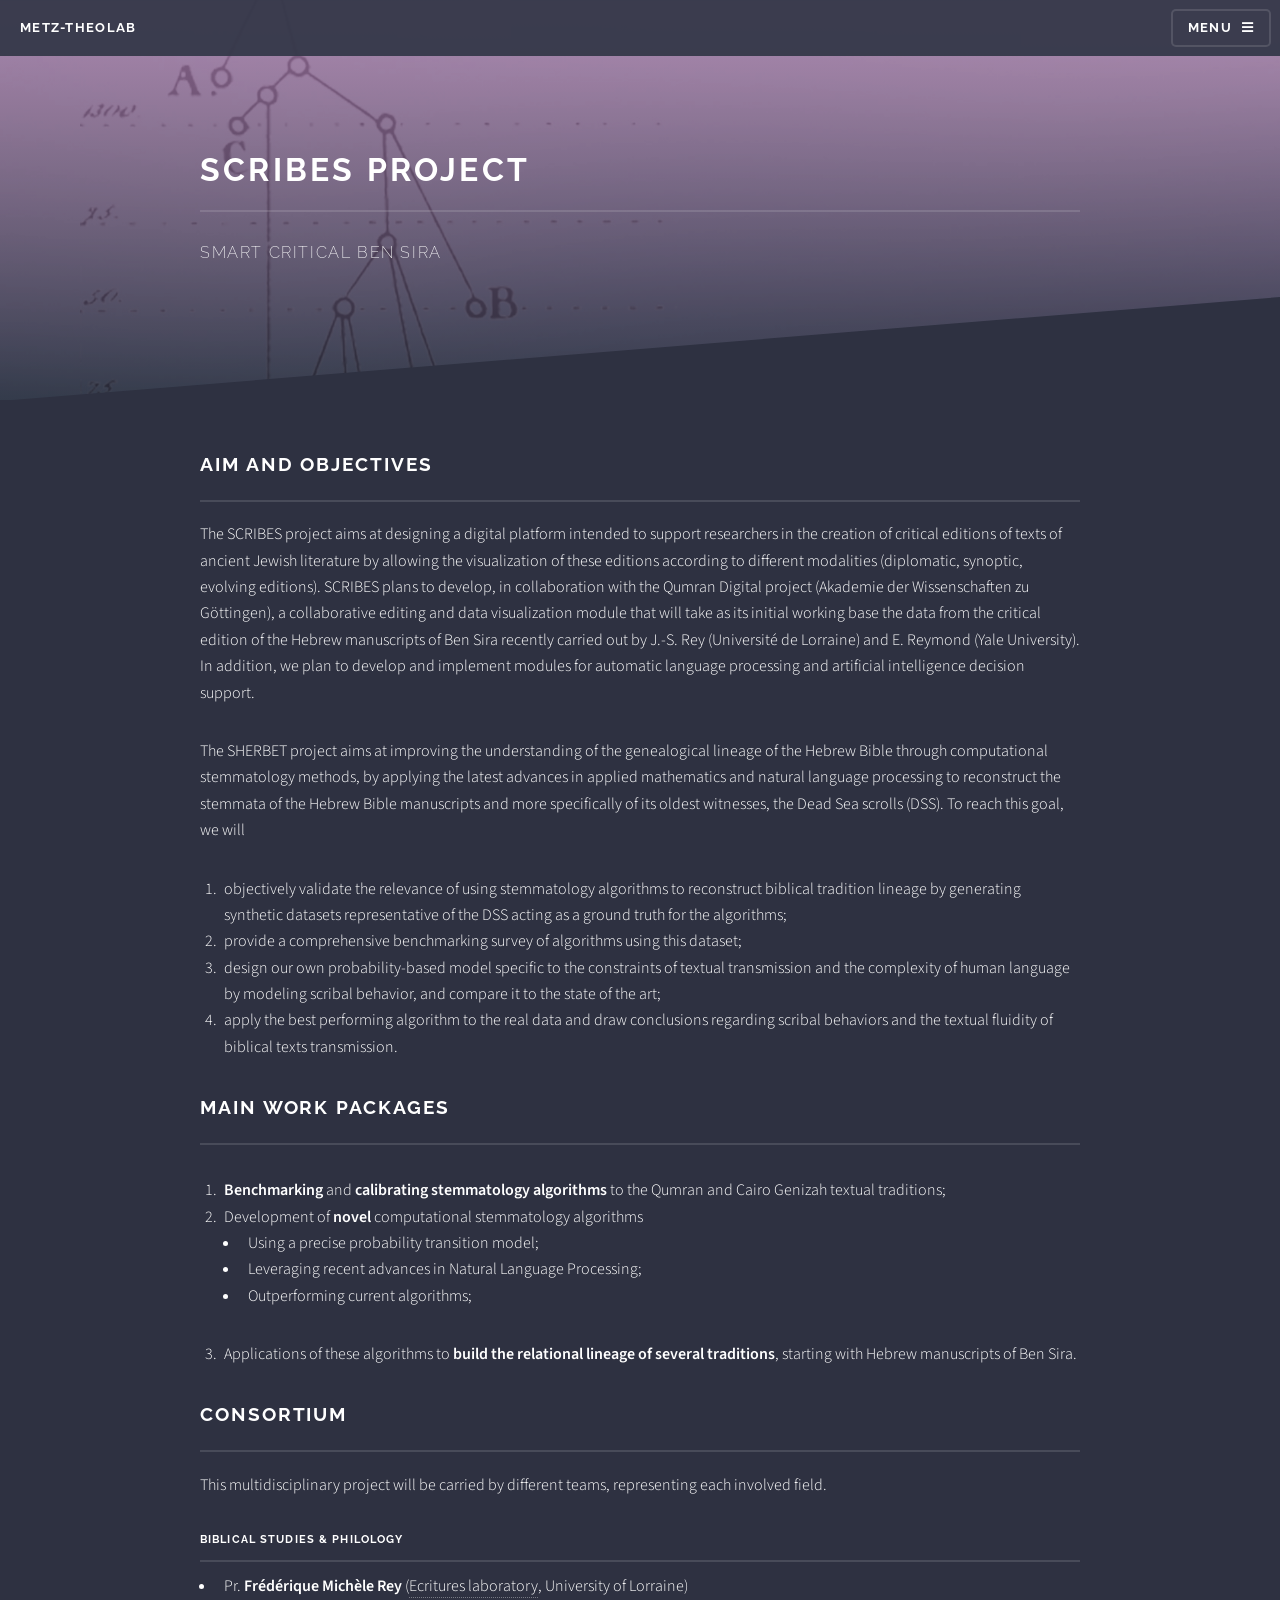
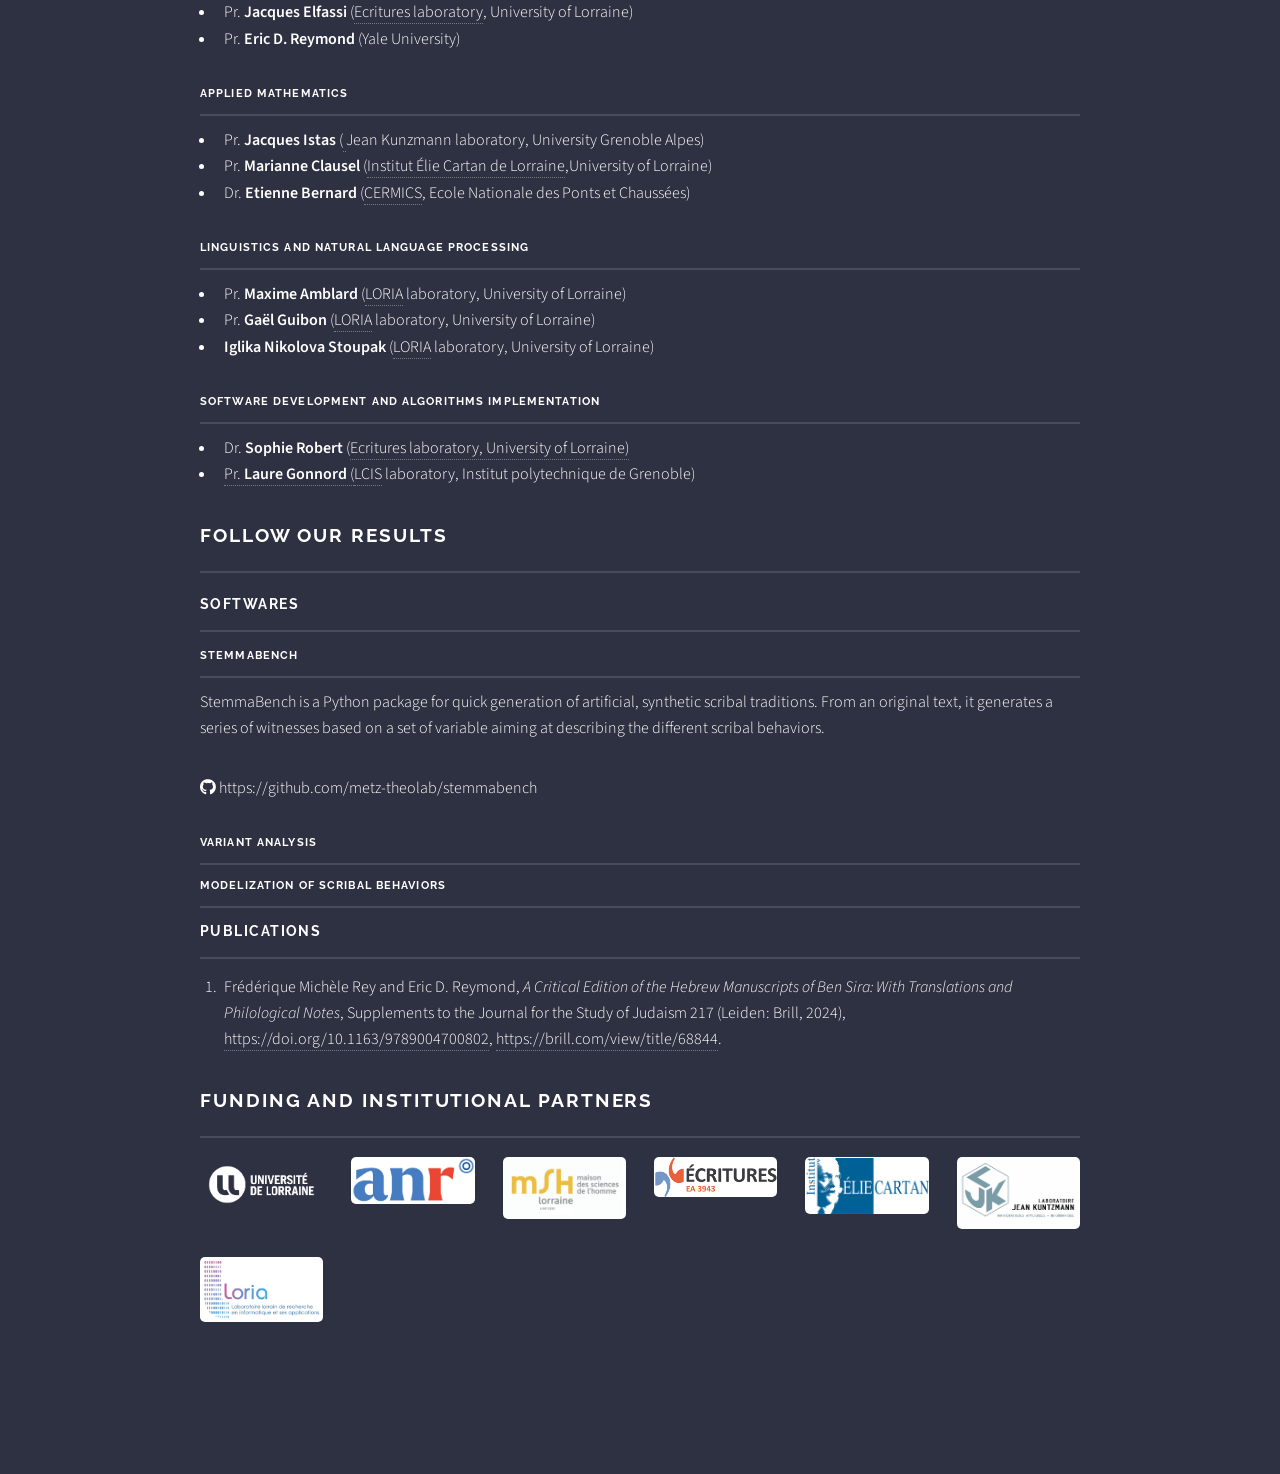
==== public/scribes.html @ 51a7fd13 "Creation Scribes and Sherbet page" ====
<!DOCTYPE HTML>
<!--
	Solid State by HTML5 UP
	html5up.net | @ajlkn
	Free for personal and commercial use under the CCA 3.0 license (html5up.net/license)
-->
<html>
	<head>
		<title>Metz theolab</title>
		<meta charset="utf-8" />
		<meta name="viewport" content="width=device-width, initial-scale=1, user-scalable=no" />
		<link rel="stylesheet" href="assets/css/main.css" />
		<noscript><link rel="stylesheet" href="assets/css/noscript.css" /></noscript>
	</head>
	<body class="is-preload">

		<!-- Page Wrapper -->
			<div id="page-wrapper">

				<!-- Header -->
					<header id="header">
						<h1><a href="index.html">Metz-TheoLab</a></h1>
						<nav>
							<a href="#menu">Menu</a>
						</nav>
					</header>

				<!-- Menu -->
					<nav id="menu">
						<div class="inner">
							<h2>Menu</h2>
							<ul class="links">
								<li><a href="index.html">Home</a></li>
								<li><a href="#projects">Projects</a></li>
								<li><a href="#team">Team</a></li>
								<li><a href="#events">Events</a></li>
								<li><a href="#publications">Publications</a></li>

							</ul>
							<a href="#" class="close">Close</a>
						</div>
					</nav>

				<!-- Wrapper -->
					<section id="wrapper">
						<header>
							<div class="inner">
								<h2>SCRIBES Project</h2>

								<p>Smart CRItical BEn Sira</p>
							</div>
						</header>

						<!-- Content -->
							<div class="wrapper">
								<div class="inner">

									<section>

										<!-- Aim and Obhectives -->
										<h2 class="major">Aim and Objectives</h2>
										<p>The SCRIBES project aims at designing a digital platform intended to support researchers in the creation of critical editions of texts of ancient Jewish literature by allowing the visualization of these editions according to different modalities (diplomatic, synoptic, evolving editions).

											SCRIBES plans to develop, in collaboration with the Qumran Digital project (Akademie der Wissenschaften zu Göttingen), a collaborative editing and data visualization module that will take as its initial working base the data from the critical edition of the Hebrew manuscripts of Ben Sira recently carried out by J.-S. Rey (Université de Lorraine) and E. Reymond (Yale University). In addition, we plan to develop and implement modules for automatic language processing and artificial intelligence decision support.</p>



										<p>The SHERBET project aims at improving the understanding of the genealogical lineage of the Hebrew Bible through computational stemmatology methods, by applying the latest advances in applied mathematics and natural language processing to reconstruct the stemmata of the Hebrew Bible manuscripts and more specifically of its oldest witnesses, the Dead Sea scrolls (DSS). To reach this goal, we will<p>
											<ol>
												<li>objectively validate the relevance of using stemmatology algorithms to reconstruct biblical tradition lineage by generating synthetic datasets representative of the DSS acting as a ground truth for the algorithms;</li>
												<li>provide a comprehensive benchmarking survey of algorithms using this dataset;</li>
												<li>design our own probability-based model specific to the constraints of textual transmission and the complexity of human language by modeling scribal behavior, and compare it to the state of the art;</li>
												<li>apply the best performing algorithm to the real data and draw conclusions regarding scribal behaviors and the textual fluidity of biblical texts transmission.</li>
											</ol>

										<!-- Main Work Packages -->
										<h2 class="major">Main Work Packages</h2>
										<p>
											<ol>
												<li><b>Benchmarking</b> and <b>calibrating stemmatology algorithms</b> to the Qumran and Cairo Genizah textual traditions;</li>
												<li>Development of <b>novel</b> computational stemmatology algorithms
													<ul>
														<li>Using a precise probability transition model;</li>
														<li>Leveraging recent advances in Natural Language Processing;</li>
														<li>Outperforming current algorithms;</li>
													</ul>
													</li>
												<li>Applications of these algorithms to <b>build the relational lineage of several traditions</b>, starting with Hebrew manuscripts of Ben Sira.</li>
											</ol>
										</p>
										
										<!-- Consortium -->
										<h2 class="major">Consortium</h2>
										<p>This multidisciplinary project will be carried by different teams, representing each involved field.</p>

											<h4 class="major">Biblical Studies & Philology</h4>
											<ul>
												<li>Pr. <b>Frédérique Michèle Rey</b> (<a href="https://ecritures.univ-lorraine.fr">Ecritures laboratory</a>, University of Lorraine)</li>
												<li>Pr. <strong>Jacques Elfassi</strong> (<a href="https://ecritures.univ-lorraine.fr">Ecritures laboratory</a>, University of Lorraine)</li>
												<li>Pr. <strong>Eric D. Reymond</strong> (Yale University)</li>
											</ul>
											
											<h4 class="major">Applied Mathematics</h4>
											<ul>
												<li>Pr. <strong>Jacques Istas</strong> (<a href="https://www-ljk.imag.fr/"> </a>Jean Kunzmann laboratory</strong>, University Grenoble Alpes)</li>
												<li>Pr. <strong>Marianne Clausel</strong> (<a href="https://iecl.univ-lorraine.fr/" target="_blank">Institut Élie Cartan de Lorraine</a>,University of Lorraine)</li>
												<li>Dr. <strong>Etienne Bernard</strong> (<a href="https://cermics-lab.enpc.fr/" target="_blank">CERMICS</a>, Ecole Nationale des Ponts et Chaussées)</li>
											</ul>
											
											<h4 class="major">Linguistics and Natural Language Processing</h4>
											<ul>
												<li>Pr. <strong>Maxime Amblard</strong> (<a href="https://www.loria.fr/fr/" target="_blank">LORIA</a> laboratory, University of Lorraine)</li>
												<li>Pr. <strong>Gaël Guibon</strong> (<a href="https://www.loria.fr/fr/" target="_blank">LORIA</a> laboratory, University of Lorraine)</li>
												<li><strong>Iglika Nikolova Stoupak</strong> (<a href="https://www.loria.fr/fr/" target="_blank">LORIA</a> laboratory, University of Lorraine)</li>
											</ul>

											<h4 class="major">Software Development and Algorithms Implementation</h4>
											<ul>
												<li>Dr. <strong>Sophie Robert</strong> (<a href="https://ecritures.univ-lorraine.fr">Ecritures laboratory, University of Lorraine)</li>
												<li>Pr. <strong>Laure Gonnord</strong> (<a href="https://lcis.fr/" target="_blank">LCIS</a> laboratory, Institut polytechnique de Grenoble)</li>
											</ul>
											
										<!-- Results -->
										<h2 class="major">Follow our results</h2>
										<h3 class="major">Softwares</h3>
										<h4 class="major">Stemmabench</h4>
										<p>StemmaBench is a Python package for quick generation of artificial, synthetic scribal traditions. From an original text, it generates a series of witnesses based on a set of variable aiming at describing the different scribal behaviors.</p>
										<p><a href="https://github.com/metz-theolab/stemmabench" class="icon brands fa-github"><span class="label"></span> https://github.com/metz-theolab/stemmabench</a></p>
										<h4 class="major">Variant analysis</h4>
										<h4 class="major">Modelization of Scribal behaviors</h4>

										<h3 class="major">Publications</h3>
										<ol>
											<li>Frédérique Michèle Rey and Eric D. Reymond, <i>A Critical Edition of the Hebrew Manuscripts of Ben Sira: With Translations and Philological Notes</i>, Supplements to the Journal for the Study of Judaism 217 (Leiden: Brill, 2024), <a href="https://doi.org/10.1163/9789004700802">https://doi.org/10.1163/9789004700802</a>, <a href="https://brill.com/view/title/68844">https://brill.com/view/title/68844</a>.</li>
										</ol>

										

										
										<h2 class="major">Funding and Institutional Partners</h2>
										<div class="box alt">
											<div class="row gtr-uniform">
												<div class="col-2"><span class="image fit"><img src="images/logo.png" alt="" /></span></div>
												<div class="col-2"><span class="image fit"><img src="images/logo-anr.jpg" alt="" /></span></div>
												<div class="col-2"><span class="image fit"><img src="images/logo_msh.png" alt="" /></span></div>
												<div class="col-2"><span class="image fit"><img src="images/logo-ecritures.png" alt="" /></span></div>
												<div class="col-2"><span class="image fit"><img src="images/logo-iecl.jpg" alt="" /></span></div>
												<div class="col-2"><span class="image fit"><img src="images/logo-ljk.jpg" alt="" /></span></div>
												<div class="col-2"><span class="image fit"><img src="images/logo_loria_complet.jpg" alt="" /></span></div>

											</div>
										</div>



									</section>

								</div>
							</div>

						</section>

			</div>

		<!-- Scripts -->
			<script src="assets/js/jquery.min.js"></script>
			<script src="assets/js/jquery.scrollex.min.js"></script>
			<script src="assets/js/browser.min.js"></script>
			<script src="assets/js/breakpoints.min.js"></script>
			<script src="assets/js/util.js"></script>
			<script src="assets/js/main.js"></script>

	</body>
</html>
---- public/assets/css/main.css ----
@import url(fontawesome-all.min.css);
@import url("https://fonts.googleapis.com/css?family=Raleway:200,700|Source+Sans+Pro:300,600,300italic,600italic");

/*
	Solid State by HTML5 UP
	html5up.net | @ajlkn
	Free for personal and commercial use under the CCA 3.0 license (html5up.net/license)
*/

html, body, div, span, applet, object,
iframe, h1, h2, h3, h4, h5, h6, p, blockquote,
pre, a, abbr, acronym, address, big, cite,
code, del, dfn, em, img, ins, kbd, q, s, samp,
small, strike, strong, sub, sup, tt, var, b,
u, i, center, dl, dt, dd, ol, ul, li, fieldset,
form, label, legend, table, caption, tbody,
tfoot, thead, tr, th, td, article, aside,
canvas, details, embed, figure, figcaption,
footer, header, hgroup, menu, nav, output, ruby,
section, summary, time, mark, audio, video {
	margin: 0;
	padding: 0;
	border: 0;
	font-size: 100%;
	font: inherit;
	vertical-align: baseline;}

article, aside, details, figcaption, figure,
footer, header, hgroup, menu, nav, section {
	display: block;}

body {
	line-height: 1;
}

ol, ul {
	list-style: none;
}

blockquote, q {
	quotes: none;
}

	blockquote:before, blockquote:after, q:before, q:after {
		content: '';
		content: none;
	}

table {
	border-collapse: collapse;
	border-spacing: 0;
}

body {
	-webkit-text-size-adjust: none;
}

mark {
	background-color: transparent;
	color: inherit;
}

input::-moz-focus-inner {
	border: 0;
	padding: 0;
}

input, select, textarea {
	-moz-appearance: none;
	-webkit-appearance: none;
	-ms-appearance: none;
	appearance: none;
}

/* Basic */

	@-ms-viewport {
		width: device-width;
	}

	body {
		-ms-overflow-style: scrollbar;
	}

	@media screen and (max-width: 480px) {

		html, body {
			min-width: 320px;
		}

	}

	html {
		box-sizing: border-box;
	}

	*, *:before, *:after {
		box-sizing: inherit;
	}

	body {
		background-color: #2e3141;
		/* background-image: linear-gradient(to top, rgba(46, 49, 65, 0.8), rgba(46, 49, 65, 0.8)), url("../../images/bg.jpg"); */
		background-image: linear-gradient(to top, rgba(46, 49, 65, 0.8), rgba(174, 127, 177, 0.8)), url("../../images/bg.jpg");

		background-size: auto,
 cover;
		background-attachment: fixed,
 fixed;
		background-position: center,
 center;
	}

		body.is-preload *, body.is-preload *:before, body.is-preload *:after {
			-moz-animation: none !important;
			-webkit-animation: none !important;
			-ms-animation: none !important;
			animation: none !important;
			-moz-transition: none !important;
			-webkit-transition: none !important;
			-ms-transition: none !important;
			transition: none !important;
		}

/* Type */

	body, input, select, textarea {
		color: #ffffff;
		font-family: "Source Sans Pro", Helvetica, sans-serif;
		font-size: 16.5pt;
		font-weight: 300;
		line-height: 1.65;
	}

		@media screen and (max-width: 1680px) {

			body, input, select, textarea {
				font-size: 13pt;
			}

		}

		@media screen and (max-width: 1280px) {

			body, input, select, textarea {
				font-size: 12pt;
			}

		}

		@media screen and (max-width: 980px) {

			body, input, select, textarea {
				font-size: 12pt;
			}

		}

		@media screen and (max-width: 736px) {

			body, input, select, textarea {
				font-size: 12pt;
			}

		}

		@media screen and (max-width: 480px) {

			body, input, select, textarea {
				font-size: 12pt;
			}

		}

	a {
		-moz-transition: color 0.2s ease-in-out, border-bottom-color 0.2s ease-in-out;
		-webkit-transition: color 0.2s ease-in-out, border-bottom-color 0.2s ease-in-out;
		-ms-transition: color 0.2s ease-in-out, border-bottom-color 0.2s ease-in-out;
		transition: color 0.2s ease-in-out, border-bottom-color 0.2s ease-in-out;
		border-bottom: dotted 1px rgba(255, 255, 255, 0.35);
		color: #ffffff;
		text-decoration: none;
	}

		a:hover {
			border-bottom-color: transparent;
			color: #ffffff !important;
		}

		a.special:not(.button) {
			text-decoration: none;
			border-bottom: 0;
			display: block;
			font-family: Raleway, Helvetica, sans-serif;
			font-size: 0.8em;
			font-weight: 700;
			letter-spacing: 0.1em;
			margin: 0 0 2em 0;
			text-transform: uppercase;
		}

			a.special:not(.button):before {
				-moz-osx-font-smoothing: grayscale;
				-webkit-font-smoothing: antialiased;
				display: inline-block;
				font-style: normal;
				font-variant: normal;
				text-rendering: auto;
				line-height: 1;
				text-transform: none !important;
				font-family: 'Font Awesome 5 Free';
				font-weight: 900;
			}

			a.special:not(.button):before {
				-moz-transition: background-color 0.2s ease-in-out;
				-webkit-transition: background-color 0.2s ease-in-out;
				-ms-transition: background-color 0.2s ease-in-out;
				transition: background-color 0.2s ease-in-out;
				border-radius: 100%;
				border: solid 2px rgba(255, 255, 255, 0.125);
				content: '\f105';
				display: inline-block;
				font-size: 1.25em;
				height: 2em;
				line-height: 1.75em;
				margin-right: 0.85em;
				text-align: center;
				text-indent: 0.15em;
				vertical-align: middle;
				width: 2em;
			}

			a.special:not(.button):hover:before {
				background-color: rgba(255, 255, 255, 0.025);
			}

			a.special:not(.button):active:before {
				background-color: rgba(255, 255, 255, 0.075);
			}

	strong, b {
		color: #ffffff;
		font-weight: 600;
	}

	em, i {
		font-style: italic;
	}

	p {
		margin: 0 0 2em 0;
	}

	h1, h2, h3, h4, h5, h6 {
		color: #ffffff;
		font-family: Raleway, Helvetica, sans-serif;
		font-weight: 700;
		letter-spacing: 0.1em;
		margin: 0 0 1em 0;
		text-transform: uppercase;
	}

		h1 a, h2 a, h3 a, h4 a, h5 a, h6 a {
			color: inherit;
			text-decoration: none;
			border-bottom: 0;
		}

		h1 span, h2 span, h3 span, h4 span, h5 span, h6 span {
			font-weight: 200;
		}

		h1.major, h2.major, h3.major, h4.major, h5.major, h6.major {
			padding-bottom: 1em;
			border-bottom: solid 2px rgba(255, 255, 255, 0.125);
		}

	h2 {
		font-size: 1.2em;
	}

	h3 {
		font-size: 0.9em;
	}

	h4 {
		font-size: 0.7em;
	}

	h5 {
		font-size: 0.7em;
	}

	h6 {
		font-size: 0.7em;
	}

	@media screen and (max-width: 736px) {

		h2 {
			font-size: 1em;
		}

		h3 {
			font-size: 0.8em;
		}

	}

	sub {
		font-size: 0.8em;
		position: relative;
		top: 0.5em;
	}

	sup {
		font-size: 0.8em;
		position: relative;
		top: -0.5em;
	}

	blockquote {
		border-left: solid 4px rgba(255, 255, 255, 0.125);
		font-style: italic;
		margin: 0 0 2em 0;
		padding: 0.5em 0 0.5em 2em;
	}

	code {
		background: rgba(255, 255, 255, 0.025);
		border-radius: 5px;
		border: solid 2px rgba(255, 255, 255, 0.125);
		font-family: "Courier New", monospace;
		font-size: 0.9em;
		margin: 0 0.25em;
		padding: 0.25em 0.65em;
	}

	pre {
		-webkit-overflow-scrolling: touch;
		font-family: "Courier New", monospace;
		font-size: 0.9em;
		margin: 0 0 2em 0;
	}

		pre code {
			display: block;
			line-height: 1.75em;
			padding: 1em 1.5em;
			overflow-x: auto;
		}

	hr {
		border: 0;
		border-bottom: solid 2px rgba(255, 255, 255, 0.125);
		margin: 2.5em 0;
	}

		hr.major {
			margin: 4em 0;
		}

	.align-left {
		text-align: left;
	}

	.align-center {
		text-align: center;
	}

	.align-right {
		text-align: right;
	}

/* Row */

	.row {
		display: flex;
		flex-wrap: wrap;
		box-sizing: border-box;
		align-items: stretch;
	}

		.row > * {
			box-sizing: border-box;
		}

		.row.gtr-uniform > * > :last-child {
			margin-bottom: 0;
		}

		.row.aln-left {
			justify-content: flex-start;
		}

		.row.aln-center {
			justify-content: center;
		}

		.row.aln-right {
			justify-content: flex-end;
		}

		.row.aln-top {
			align-items: flex-start;
		}

		.row.aln-middle {
			align-items: center;
		}

		.row.aln-bottom {
			align-items: flex-end;
		}

		.row > .imp {
			order: -1;
		}

		.row > .col-1 {
			width: 8.33333%;
		}

		.row > .off-1 {
			margin-left: 8.33333%;
		}

		.row > .col-2 {
			width: 16.66667%;
		}

		.row > .off-2 {
			margin-left: 16.66667%;
		}

		.row > .col-3 {
			width: 25%;
		}

		.row > .off-3 {
			margin-left: 25%;
		}

		.row > .col-4 {
			width: 33.33333%;
		}

		.row > .off-4 {
			margin-left: 33.33333%;
		}

		.row > .col-5 {
			width: 41.66667%;
		}

		.row > .off-5 {
			margin-left: 41.66667%;
		}

		.row > .col-6 {
			width: 50%;
		}

		.row > .off-6 {
			margin-left: 50%;
		}

		.row > .col-7 {
			width: 58.33333%;
		}

		.row > .off-7 {
			margin-left: 58.33333%;
		}

		.row > .col-8 {
			width: 66.66667%;
		}

		.row > .off-8 {
			margin-left: 66.66667%;
		}

		.row > .col-9 {
			width: 75%;
		}

		.row > .off-9 {
			margin-left: 75%;
		}

		.row > .col-10 {
			width: 83.33333%;
		}

		.row > .off-10 {
			margin-left: 83.33333%;
		}

		.row > .col-11 {
			width: 91.66667%;
		}

		.row > .off-11 {
			margin-left: 91.66667%;
		}

		.row > .col-12 {
			width: 100%;
		}

		.row > .off-12 {
			margin-left: 100%;
		}

		.row.gtr-0 {
			margin-top: 0;
			margin-left: 0em;
		}

			.row.gtr-0 > * {
				padding: 0 0 0 0em;
			}

			.row.gtr-0.gtr-uniform {
				margin-top: 0em;
			}

				.row.gtr-0.gtr-uniform > * {
					padding-top: 0em;
				}

		.row.gtr-25 {
			margin-top: 0;
			margin-left: -0.4375em;
		}

			.row.gtr-25 > * {
				padding: 0 0 0 0.4375em;
			}

			.row.gtr-25.gtr-uniform {
				margin-top: -0.4375em;
			}

				.row.gtr-25.gtr-uniform > * {
					padding-top: 0.4375em;
				}

		.row.gtr-50 {
			margin-top: 0;
			margin-left: -0.875em;
		}

			.row.gtr-50 > * {
				padding: 0 0 0 0.875em;
			}

			.row.gtr-50.gtr-uniform {
				margin-top: -0.875em;
			}

				.row.gtr-50.gtr-uniform > * {
					padding-top: 0.875em;
				}

		.row {
			margin-top: 0;
			margin-left: -1.75em;
		}

			.row > * {
				padding: 0 0 0 1.75em;
			}

			.row.gtr-uniform {
				margin-top: -1.75em;
			}

				.row.gtr-uniform > * {
					padding-top: 1.75em;
				}

		.row.gtr-150 {
			margin-top: 0;
			margin-left: -2.625em;
		}

			.row.gtr-150 > * {
				padding: 0 0 0 2.625em;
			}

			.row.gtr-150.gtr-uniform {
				margin-top: -2.625em;
			}

				.row.gtr-150.gtr-uniform > * {
					padding-top: 2.625em;
				}

		.row.gtr-200 {
			margin-top: 0;
			margin-left: -3.5em;
		}

			.row.gtr-200 > * {
				padding: 0 0 0 3.5em;
			}

			.row.gtr-200.gtr-uniform {
				margin-top: -3.5em;
			}

				.row.gtr-200.gtr-uniform > * {
					padding-top: 3.5em;
				}

		@media screen and (max-width: 1680px) {

			.row {
				display: flex;
				flex-wrap: wrap;
				box-sizing: border-box;
				align-items: stretch;
			}

				.row > * {
					box-sizing: border-box;
				}

				.row.gtr-uniform > * > :last-child {
					margin-bottom: 0;
				}

				.row.aln-left {
					justify-content: flex-start;
				}

				.row.aln-center {
					justify-content: center;
				}

				.row.aln-right {
					justify-content: flex-end;
				}

				.row.aln-top {
					align-items: flex-start;
				}

				.row.aln-middle {
					align-items: center;
				}

				.row.aln-bottom {
					align-items: flex-end;
				}

				.row > .imp-xlarge {
					order: -1;
				}

				.row > .col-1-xlarge {
					width: 8.33333%;
				}

				.row > .off-1-xlarge {
					margin-left: 8.33333%;
				}

				.row > .col-2-xlarge {
					width: 16.66667%;
				}

				.row > .off-2-xlarge {
					margin-left: 16.66667%;
				}

				.row > .col-3-xlarge {
					width: 25%;
				}

				.row > .off-3-xlarge {
					margin-left: 25%;
				}

				.row > .col-4-xlarge {
					width: 33.33333%;
				}

				.row > .off-4-xlarge {
					margin-left: 33.33333%;
				}

				.row > .col-5-xlarge {
					width: 41.66667%;
				}

				.row > .off-5-xlarge {
					margin-left: 41.66667%;
				}

				.row > .col-6-xlarge {
					width: 50%;
				}

				.row > .off-6-xlarge {
					margin-left: 50%;
				}

				.row > .col-7-xlarge {
					width: 58.33333%;
				}

				.row > .off-7-xlarge {
					margin-left: 58.33333%;
				}

				.row > .col-8-xlarge {
					width: 66.66667%;
				}

				.row > .off-8-xlarge {
					margin-left: 66.66667%;
				}

				.row > .col-9-xlarge {
					width: 75%;
				}

				.row > .off-9-xlarge {
					margin-left: 75%;
				}

				.row > .col-10-xlarge {
					width: 83.33333%;
				}

				.row > .off-10-xlarge {
					margin-left: 83.33333%;
				}

				.row > .col-11-xlarge {
					width: 91.66667%;
				}

				.row > .off-11-xlarge {
					margin-left: 91.66667%;
				}

				.row > .col-12-xlarge {
					width: 100%;
				}

				.row > .off-12-xlarge {
					margin-left: 100%;
				}

				.row.gtr-0 {
					margin-top: 0;
					margin-left: 0em;
				}

					.row.gtr-0 > * {
						padding: 0 0 0 0em;
					}

					.row.gtr-0.gtr-uniform {
						margin-top: 0em;
					}

						.row.gtr-0.gtr-uniform > * {
							padding-top: 0em;
						}

				.row.gtr-25 {
					margin-top: 0;
					margin-left: -0.4375em;
				}

					.row.gtr-25 > * {
						padding: 0 0 0 0.4375em;
					}

					.row.gtr-25.gtr-uniform {
						margin-top: -0.4375em;
					}

						.row.gtr-25.gtr-uniform > * {
							padding-top: 0.4375em;
						}

				.row.gtr-50 {
					margin-top: 0;
					margin-left: -0.875em;
				}

					.row.gtr-50 > * {
						padding: 0 0 0 0.875em;
					}

					.row.gtr-50.gtr-uniform {
						margin-top: -0.875em;
					}

						.row.gtr-50.gtr-uniform > * {
							padding-top: 0.875em;
						}

				.row {
					margin-top: 0;
					margin-left: -1.75em;
				}

					.row > * {
						padding: 0 0 0 1.75em;
					}

					.row.gtr-uniform {
						margin-top: -1.75em;
					}

						.row.gtr-uniform > * {
							padding-top: 1.75em;
						}

				.row.gtr-150 {
					margin-top: 0;
					margin-left: -2.625em;
				}

					.row.gtr-150 > * {
						padding: 0 0 0 2.625em;
					}

					.row.gtr-150.gtr-uniform {
						margin-top: -2.625em;
					}

						.row.gtr-150.gtr-uniform > * {
							padding-top: 2.625em;
						}

				.row.gtr-200 {
					margin-top: 0;
					margin-left: -3.5em;
				}

					.row.gtr-200 > * {
						padding: 0 0 0 3.5em;
					}

					.row.gtr-200.gtr-uniform {
						margin-top: -3.5em;
					}

						.row.gtr-200.gtr-uniform > * {
							padding-top: 3.5em;
						}

		}

		@media screen and (max-width: 1280px) {

			.row {
				display: flex;
				flex-wrap: wrap;
				box-sizing: border-box;
				align-items: stretch;
			}

				.row > * {
					box-sizing: border-box;
				}

				.row.gtr-uniform > * > :last-child {
					margin-bottom: 0;
				}

				.row.aln-left {
					justify-content: flex-start;
				}

				.row.aln-center {
					justify-content: center;
				}

				.row.aln-right {
					justify-content: flex-end;
				}

				.row.aln-top {
					align-items: flex-start;
				}

				.row.aln-middle {
					align-items: center;
				}

				.row.aln-bottom {
					align-items: flex-end;
				}

				.row > .imp-large {
					order: -1;
				}

				.row > .col-1-large {
					width: 8.33333%;
				}

				.row > .off-1-large {
					margin-left: 8.33333%;
				}

				.row > .col-2-large {
					width: 16.66667%;
				}

				.row > .off-2-large {
					margin-left: 16.66667%;
				}

				.row > .col-3-large {
					width: 25%;
				}

				.row > .off-3-large {
					margin-left: 25%;
				}

				.row > .col-4-large {
					width: 33.33333%;
				}

				.row > .off-4-large {
					margin-left: 33.33333%;
				}

				.row > .col-5-large {
					width: 41.66667%;
				}

				.row > .off-5-large {
					margin-left: 41.66667%;
				}

				.row > .col-6-large {
					width: 50%;
				}

				.row > .off-6-large {
					margin-left: 50%;
				}

				.row > .col-7-large {
					width: 58.33333%;
				}

				.row > .off-7-large {
					margin-left: 58.33333%;
				}

				.row > .col-8-large {
					width: 66.66667%;
				}

				.row > .off-8-large {
					margin-left: 66.66667%;
				}

				.row > .col-9-large {
					width: 75%;
				}

				.row > .off-9-large {
					margin-left: 75%;
				}

				.row > .col-10-large {
					width: 83.33333%;
				}

				.row > .off-10-large {
					margin-left: 83.33333%;
				}

				.row > .col-11-large {
					width: 91.66667%;
				}

				.row > .off-11-large {
					margin-left: 91.66667%;
				}

				.row > .col-12-large {
					width: 100%;
				}

				.row > .off-12-large {
					margin-left: 100%;
				}

				.row.gtr-0 {
					margin-top: 0;
					margin-left: 0em;
				}

					.row.gtr-0 > * {
						padding: 0 0 0 0em;
					}

					.row.gtr-0.gtr-uniform {
						margin-top: 0em;
					}

						.row.gtr-0.gtr-uniform > * {
							padding-top: 0em;
						}

				.row.gtr-25 {
					margin-top: 0;
					margin-left: -0.4375em;
				}

					.row.gtr-25 > * {
						padding: 0 0 0 0.4375em;
					}

					.row.gtr-25.gtr-uniform {
						margin-top: -0.4375em;
					}

						.row.gtr-25.gtr-uniform > * {
							padding-top: 0.4375em;
						}

				.row.gtr-50 {
					margin-top: 0;
					margin-left: -0.875em;
				}

					.row.gtr-50 > * {
						padding: 0 0 0 0.875em;
					}

					.row.gtr-50.gtr-uniform {
						margin-top: -0.875em;
					}

						.row.gtr-50.gtr-uniform > * {
							padding-top: 0.875em;
						}

				.row {
					margin-top: 0;
					margin-left: -1.75em;
				}

					.row > * {
						padding: 0 0 0 1.75em;
					}

					.row.gtr-uniform {
						margin-top: -1.75em;
					}

						.row.gtr-uniform > * {
							padding-top: 1.75em;
						}

				.row.gtr-150 {
					margin-top: 0;
					margin-left: -2.625em;
				}

					.row.gtr-150 > * {
						padding: 0 0 0 2.625em;
					}

					.row.gtr-150.gtr-uniform {
						margin-top: -2.625em;
					}

						.row.gtr-150.gtr-uniform > * {
							padding-top: 2.625em;
						}

				.row.gtr-200 {
					margin-top: 0;
					margin-left: -3.5em;
				}

					.row.gtr-200 > * {
						padding: 0 0 0 3.5em;
					}

					.row.gtr-200.gtr-uniform {
						margin-top: -3.5em;
					}

						.row.gtr-200.gtr-uniform > * {
							padding-top: 3.5em;
						}

		}

		@media screen and (max-width: 980px) {

			.row {
				display: flex;
				flex-wrap: wrap;
				box-sizing: border-box;
				align-items: stretch;
			}

				.row > * {
					box-sizing: border-box;
				}

				.row.gtr-uniform > * > :last-child {
					margin-bottom: 0;
				}

				.row.aln-left {
					justify-content: flex-start;
				}

				.row.aln-center {
					justify-content: center;
				}

				.row.aln-right {
					justify-content: flex-end;
				}

				.row.aln-top {
					align-items: flex-start;
				}

				.row.aln-middle {
					align-items: center;
				}

				.row.aln-bottom {
					align-items: flex-end;
				}

				.row > .imp-medium {
					order: -1;
				}

				.row > .col-1-medium {
					width: 8.33333%;
				}

				.row > .off-1-medium {
					margin-left: 8.33333%;
				}

				.row > .col-2-medium {
					width: 16.66667%;
				}

				.row > .off-2-medium {
					margin-left: 16.66667%;
				}

				.row > .col-3-medium {
					width: 25%;
				}

				.row > .off-3-medium {
					margin-left: 25%;
				}

				.row > .col-4-medium {
					width: 33.33333%;
				}

				.row > .off-4-medium {
					margin-left: 33.33333%;
				}

				.row > .col-5-medium {
					width: 41.66667%;
				}

				.row > .off-5-medium {
					margin-left: 41.66667%;
				}

				.row > .col-6-medium {
					width: 50%;
				}

				.row > .off-6-medium {
					margin-left: 50%;
				}

				.row > .col-7-medium {
					width: 58.33333%;
				}

				.row > .off-7-medium {
					margin-left: 58.33333%;
				}

				.row > .col-8-medium {
					width: 66.66667%;
				}

				.row > .off-8-medium {
					margin-left: 66.66667%;
				}

				.row > .col-9-medium {
					width: 75%;
				}

				.row > .off-9-medium {
					margin-left: 75%;
				}

				.row > .col-10-medium {
					width: 83.33333%;
				}

				.row > .off-10-medium {
					margin-left: 83.33333%;
				}

				.row > .col-11-medium {
					width: 91.66667%;
				}

				.row > .off-11-medium {
					margin-left: 91.66667%;
				}

				.row > .col-12-medium {
					width: 100%;
				}

				.row > .off-12-medium {
					margin-left: 100%;
				}

				.row.gtr-0 {
					margin-top: 0;
					margin-left: 0em;
				}

					.row.gtr-0 > * {
						padding: 0 0 0 0em;
					}

					.row.gtr-0.gtr-uniform {
						margin-top: 0em;
					}

						.row.gtr-0.gtr-uniform > * {
							padding-top: 0em;
						}

				.row.gtr-25 {
					margin-top: 0;
					margin-left: -0.4375em;
				}

					.row.gtr-25 > * {
						padding: 0 0 0 0.4375em;
					}

					.row.gtr-25.gtr-uniform {
						margin-top: -0.4375em;
					}

						.row.gtr-25.gtr-uniform > * {
							padding-top: 0.4375em;
						}

				.row.gtr-50 {
					margin-top: 0;
					margin-left: -0.875em;
				}

					.row.gtr-50 > * {
						padding: 0 0 0 0.875em;
					}

					.row.gtr-50.gtr-uniform {
						margin-top: -0.875em;
					}

						.row.gtr-50.gtr-uniform > * {
							padding-top: 0.875em;
						}

				.row {
					margin-top: 0;
					margin-left: -1.75em;
				}

					.row > * {
						padding: 0 0 0 1.75em;
					}

					.row.gtr-uniform {
						margin-top: -1.75em;
					}

						.row.gtr-uniform > * {
							padding-top: 1.75em;
						}

				.row.gtr-150 {
					margin-top: 0;
					margin-left: -2.625em;
				}

					.row.gtr-150 > * {
						padding: 0 0 0 2.625em;
					}

					.row.gtr-150.gtr-uniform {
						margin-top: -2.625em;
					}

						.row.gtr-150.gtr-uniform > * {
							padding-top: 2.625em;
						}

				.row.gtr-200 {
					margin-top: 0;
					margin-left: -3.5em;
				}

					.row.gtr-200 > * {
						padding: 0 0 0 3.5em;
					}

					.row.gtr-200.gtr-uniform {
						margin-top: -3.5em;
					}

						.row.gtr-200.gtr-uniform > * {
							padding-top: 3.5em;
						}

		}

		@media screen and (max-width: 736px) {

			.row {
				display: flex;
				flex-wrap: wrap;
				box-sizing: border-box;
				align-items: stretch;
			}

				.row > * {
					box-sizing: border-box;
				}

				.row.gtr-uniform > * > :last-child {
					margin-bottom: 0;
				}

				.row.aln-left {
					justify-content: flex-start;
				}

				.row.aln-center {
					justify-content: center;
				}

				.row.aln-right {
					justify-content: flex-end;
				}

				.row.aln-top {
					align-items: flex-start;
				}

				.row.aln-middle {
					align-items: center;
				}

				.row.aln-bottom {
					align-items: flex-end;
				}

				.row > .imp-small {
					order: -1;
				}

				.row > .col-1-small {
					width: 8.33333%;
				}

				.row > .off-1-small {
					margin-left: 8.33333%;
				}

				.row > .col-2-small {
					width: 16.66667%;
				}

				.row > .off-2-small {
					margin-left: 16.66667%;
				}

				.row > .col-3-small {
					width: 25%;
				}

				.row > .off-3-small {
					margin-left: 25%;
				}

				.row > .col-4-small {
					width: 33.33333%;
				}

				.row > .off-4-small {
					margin-left: 33.33333%;
				}

				.row > .col-5-small {
					width: 41.66667%;
				}

				.row > .off-5-small {
					margin-left: 41.66667%;
				}

				.row > .col-6-small {
					width: 50%;
				}

				.row > .off-6-small {
					margin-left: 50%;
				}

				.row > .col-7-small {
					width: 58.33333%;
				}

				.row > .off-7-small {
					margin-left: 58.33333%;
				}

				.row > .col-8-small {
					width: 66.66667%;
				}

				.row > .off-8-small {
					margin-left: 66.66667%;
				}

				.row > .col-9-small {
					width: 75%;
				}

				.row > .off-9-small {
					margin-left: 75%;
				}

				.row > .col-10-small {
					width: 83.33333%;
				}

				.row > .off-10-small {
					margin-left: 83.33333%;
				}

				.row > .col-11-small {
					width: 91.66667%;
				}

				.row > .off-11-small {
					margin-left: 91.66667%;
				}

				.row > .col-12-small {
					width: 100%;
				}

				.row > .off-12-small {
					margin-left: 100%;
				}

				.row.gtr-0 {
					margin-top: 0;
					margin-left: 0em;
				}

					.row.gtr-0 > * {
						padding: 0 0 0 0em;
					}

					.row.gtr-0.gtr-uniform {
						margin-top: 0em;
					}

						.row.gtr-0.gtr-uniform > * {
							padding-top: 0em;
						}

				.row.gtr-25 {
					margin-top: 0;
					margin-left: -0.3125em;
				}

					.row.gtr-25 > * {
						padding: 0 0 0 0.3125em;
					}

					.row.gtr-25.gtr-uniform {
						margin-top: -0.3125em;
					}

						.row.gtr-25.gtr-uniform > * {
							padding-top: 0.3125em;
						}

				.row.gtr-50 {
					margin-top: 0;
					margin-left: -0.625em;
				}

					.row.gtr-50 > * {
						padding: 0 0 0 0.625em;
					}

					.row.gtr-50.gtr-uniform {
						margin-top: -0.625em;
					}

						.row.gtr-50.gtr-uniform > * {
							padding-top: 0.625em;
						}

				.row {
					margin-top: 0;
					margin-left: -1.25em;
				}

					.row > * {
						padding: 0 0 0 1.25em;
					}

					.row.gtr-uniform {
						margin-top: -1.25em;
					}

						.row.gtr-uniform > * {
							padding-top: 1.25em;
						}

				.row.gtr-150 {
					margin-top: 0;
					margin-left: -1.875em;
				}

					.row.gtr-150 > * {
						padding: 0 0 0 1.875em;
					}

					.row.gtr-150.gtr-uniform {
						margin-top: -1.875em;
					}

						.row.gtr-150.gtr-uniform > * {
							padding-top: 1.875em;
						}

				.row.gtr-200 {
					margin-top: 0;
					margin-left: -2.5em;
				}

					.row.gtr-200 > * {
						padding: 0 0 0 2.5em;
					}

					.row.gtr-200.gtr-uniform {
						margin-top: -2.5em;
					}

						.row.gtr-200.gtr-uniform > * {
							padding-top: 2.5em;
						}

		}

		@media screen and (max-width: 480px) {

			.row {
				display: flex;
				flex-wrap: wrap;
				box-sizing: border-box;
				align-items: stretch;
			}

				.row > * {
					box-sizing: border-box;
				}

				.row.gtr-uniform > * > :last-child {
					margin-bottom: 0;
				}

				.row.aln-left {
					justify-content: flex-start;
				}

				.row.aln-center {
					justify-content: center;
				}

				.row.aln-right {
					justify-content: flex-end;
				}

				.row.aln-top {
					align-items: flex-start;
				}

				.row.aln-middle {
					align-items: center;
				}

				.row.aln-bottom {
					align-items: flex-end;
				}

				.row > .imp-xsmall {
					order: -1;
				}

				.row > .col-1-xsmall {
					width: 8.33333%;
				}

				.row > .off-1-xsmall {
					margin-left: 8.33333%;
				}

				.row > .col-2-xsmall {
					width: 16.66667%;
				}

				.row > .off-2-xsmall {
					margin-left: 16.66667%;
				}

				.row > .col-3-xsmall {
					width: 25%;
				}

				.row > .off-3-xsmall {
					margin-left: 25%;
				}

				.row > .col-4-xsmall {
					width: 33.33333%;
				}

				.row > .off-4-xsmall {
					margin-left: 33.33333%;
				}

				.row > .col-5-xsmall {
					width: 41.66667%;
				}

				.row > .off-5-xsmall {
					margin-left: 41.66667%;
				}

				.row > .col-6-xsmall {
					width: 50%;
				}

				.row > .off-6-xsmall {
					margin-left: 50%;
				}

				.row > .col-7-xsmall {
					width: 58.33333%;
				}

				.row > .off-7-xsmall {
					margin-left: 58.33333%;
				}

				.row > .col-8-xsmall {
					width: 66.66667%;
				}

				.row > .off-8-xsmall {
					margin-left: 66.66667%;
				}

				.row > .col-9-xsmall {
					width: 75%;
				}

				.row > .off-9-xsmall {
					margin-left: 75%;
				}

				.row > .col-10-xsmall {
					width: 83.33333%;
				}

				.row > .off-10-xsmall {
					margin-left: 83.33333%;
				}

				.row > .col-11-xsmall {
					width: 91.66667%;
				}

				.row > .off-11-xsmall {
					margin-left: 91.66667%;
				}

				.row > .col-12-xsmall {
					width: 100%;
				}

				.row > .off-12-xsmall {
					margin-left: 100%;
				}

				.row.gtr-0 {
					margin-top: 0;
					margin-left: 0em;
				}

					.row.gtr-0 > * {
						padding: 0 0 0 0em;
					}

					.row.gtr-0.gtr-uniform {
						margin-top: 0em;
					}

						.row.gtr-0.gtr-uniform > * {
							padding-top: 0em;
						}

				.row.gtr-25 {
					margin-top: 0;
					margin-left: -0.3125em;
				}

					.row.gtr-25 > * {
						padding: 0 0 0 0.3125em;
					}

					.row.gtr-25.gtr-uniform {
						margin-top: -0.3125em;
					}

						.row.gtr-25.gtr-uniform > * {
							padding-top: 0.3125em;
						}

				.row.gtr-50 {
					margin-top: 0;
					margin-left: -0.625em;
				}

					.row.gtr-50 > * {
						padding: 0 0 0 0.625em;
					}

					.row.gtr-50.gtr-uniform {
						margin-top: -0.625em;
					}

						.row.gtr-50.gtr-uniform > * {
							padding-top: 0.625em;
						}

				.row {
					margin-top: 0;
					margin-left: -1.25em;
				}

					.row > * {
						padding: 0 0 0 1.25em;
					}

					.row.gtr-uniform {
						margin-top: -1.25em;
					}

						.row.gtr-uniform > * {
							padding-top: 1.25em;
						}

				.row.gtr-150 {
					margin-top: 0;
					margin-left: -1.875em;
				}

					.row.gtr-150 > * {
						padding: 0 0 0 1.875em;
					}

					.row.gtr-150.gtr-uniform {
						margin-top: -1.875em;
					}

						.row.gtr-150.gtr-uniform > * {
							padding-top: 1.875em;
						}

				.row.gtr-200 {
					margin-top: 0;
					margin-left: -2.5em;
				}

					.row.gtr-200 > * {
						padding: 0 0 0 2.5em;
					}

					.row.gtr-200.gtr-uniform {
						margin-top: -2.5em;
					}

						.row.gtr-200.gtr-uniform > * {
							padding-top: 2.5em;
						}

		}

		@media screen and (max-width: 360px) {

			.row {
				display: flex;
				flex-wrap: wrap;
				box-sizing: border-box;
				align-items: stretch;
			}

				.row > * {
					box-sizing: border-box;
				}

				.row.gtr-uniform > * > :last-child {
					margin-bottom: 0;
				}

				.row.aln-left {
					justify-content: flex-start;
				}

				.row.aln-center {
					justify-content: center;
				}

				.row.aln-right {
					justify-content: flex-end;
				}

				.row.aln-top {
					align-items: flex-start;
				}

				.row.aln-middle {
					align-items: center;
				}

				.row.aln-bottom {
					align-items: flex-end;
				}

				.row > .imp-xxsmall {
					order: -1;
				}

				.row > .col-1-xxsmall {
					width: 8.33333%;
				}

				.row > .off-1-xxsmall {
					margin-left: 8.33333%;
				}

				.row > .col-2-xxsmall {
					width: 16.66667%;
				}

				.row > .off-2-xxsmall {
					margin-left: 16.66667%;
				}

				.row > .col-3-xxsmall {
					width: 25%;
				}

				.row > .off-3-xxsmall {
					margin-left: 25%;
				}

				.row > .col-4-xxsmall {
					width: 33.33333%;
				}

				.row > .off-4-xxsmall {
					margin-left: 33.33333%;
				}

				.row > .col-5-xxsmall {
					width: 41.66667%;
				}

				.row > .off-5-xxsmall {
					margin-left: 41.66667%;
				}

				.row > .col-6-xxsmall {
					width: 50%;
				}

				.row > .off-6-xxsmall {
					margin-left: 50%;
				}

				.row > .col-7-xxsmall {
					width: 58.33333%;
				}

				.row > .off-7-xxsmall {
					margin-left: 58.33333%;
				}

				.row > .col-8-xxsmall {
					width: 66.66667%;
				}

				.row > .off-8-xxsmall {
					margin-left: 66.66667%;
				}

				.row > .col-9-xxsmall {
					width: 75%;
				}

				.row > .off-9-xxsmall {
					margin-left: 75%;
				}

				.row > .col-10-xxsmall {
					width: 83.33333%;
				}

				.row > .off-10-xxsmall {
					margin-left: 83.33333%;
				}

				.row > .col-11-xxsmall {
					width: 91.66667%;
				}

				.row > .off-11-xxsmall {
					margin-left: 91.66667%;
				}

				.row > .col-12-xxsmall {
					width: 100%;
				}

				.row > .off-12-xxsmall {
					margin-left: 100%;
				}

				.row.gtr-0 {
					margin-top: 0;
					margin-left: 0em;
				}

					.row.gtr-0 > * {
						padding: 0 0 0 0em;
					}

					.row.gtr-0.gtr-uniform {
						margin-top: 0em;
					}

						.row.gtr-0.gtr-uniform > * {
							padding-top: 0em;
						}

				.row.gtr-25 {
					margin-top: 0;
					margin-left: -0.3125em;
				}

					.row.gtr-25 > * {
						padding: 0 0 0 0.3125em;
					}

					.row.gtr-25.gtr-uniform {
						margin-top: -0.3125em;
					}

						.row.gtr-25.gtr-uniform > * {
							padding-top: 0.3125em;
						}

				.row.gtr-50 {
					margin-top: 0;
					margin-left: -0.625em;
				}

					.row.gtr-50 > * {
						padding: 0 0 0 0.625em;
					}

					.row.gtr-50.gtr-uniform {
						margin-top: -0.625em;
					}

						.row.gtr-50.gtr-uniform > * {
							padding-top: 0.625em;
						}

				.row {
					margin-top: 0;
					margin-left: -1.25em;
				}

					.row > * {
						padding: 0 0 0 1.25em;
					}

					.row.gtr-uniform {
						margin-top: -1.25em;
					}

						.row.gtr-uniform > * {
							padding-top: 1.25em;
						}

				.row.gtr-150 {
					margin-top: 0;
					margin-left: -1.875em;
				}

					.row.gtr-150 > * {
						padding: 0 0 0 1.875em;
					}

					.row.gtr-150.gtr-uniform {
						margin-top: -1.875em;
					}

						.row.gtr-150.gtr-uniform > * {
							padding-top: 1.875em;
						}

				.row.gtr-200 {
					margin-top: 0;
					margin-left: -2.5em;
				}

					.row.gtr-200 > * {
						padding: 0 0 0 2.5em;
					}

					.row.gtr-200.gtr-uniform {
						margin-top: -2.5em;
					}

						.row.gtr-200.gtr-uniform > * {
							padding-top: 2.5em;
						}

		}

/* Section/Article */

	section.special, article.special {
		text-align: center;
	}

/* Form */

	form {
		margin: 0 0 2em 0;
	}

		form > :last-child {
			margin-bottom: 0;
		}

		form > .fields {
			display: -moz-flex;
			display: -webkit-flex;
			display: -ms-flex;
			display: flex;
			-moz-flex-wrap: wrap;
			-webkit-flex-wrap: wrap;
			-ms-flex-wrap: wrap;
			flex-wrap: wrap;
			width: calc(100% + 3em);
			margin: -1.5em 0 2em -1.5em;
		}

			form > .fields > .field {
				-moz-flex-grow: 0;
				-webkit-flex-grow: 0;
				-ms-flex-grow: 0;
				flex-grow: 0;
				-moz-flex-shrink: 0;
				-webkit-flex-shrink: 0;
				-ms-flex-shrink: 0;
				flex-shrink: 0;
				padding: 1.5em 0 0 1.5em;
				width: calc(100% - 1.5em);
			}

				form > .fields > .field.half {
					width: calc(50% - 0.75em);
				}

				form > .fields > .field.third {
					width: calc(100%/3 - 0.5em);
				}

				form > .fields > .field.quarter {
					width: calc(25% - 0.375em);
				}

		@media screen and (max-width: 480px) {

			form > .fields {
				width: calc(100% + 3em);
				margin: -1.5em 0 2em -1.5em;
			}

				form > .fields > .field {
					padding: 1.5em 0 0 1.5em;
					width: calc(100% - 1.5em);
				}

					form > .fields > .field.half {
						width: calc(100% - 1.5em);
					}

					form > .fields > .field.third {
						width: calc(100% - 1.5em);
					}

					form > .fields > .field.quarter {
						width: calc(100% - 1.5em);
					}

		}

	label {
		color: #ffffff;
		display: block;
		font-family: Raleway, Helvetica, sans-serif;
		font-size: 0.8em;
		font-weight: 700;
		letter-spacing: 0.1em;
		margin: 0 0 0.7em 0;
		text-transform: uppercase;
	}

	input[type="text"],
	input[type="password"],
	input[type="email"],
	input[type="tel"],
	select,
	textarea {
		-moz-appearance: none;
		-webkit-appearance: none;
		-ms-appearance: none;
		appearance: none;
		background: rgba(255, 255, 255, 0.025);
		border-radius: 5px;
		border: none;
		border: solid 2px rgba(255, 255, 255, 0.125);
		color: inherit;
		display: block;
		outline: 0;
		padding: 0 1em;
		text-decoration: none;
		width: 100%;
	}

		input[type="text"]:invalid,
		input[type="password"]:invalid,
		input[type="email"]:invalid,
		input[type="tel"]:invalid,
		select:invalid,
		textarea:invalid {
			box-shadow: none;
		}

		input[type="text"]:focus,
		input[type="password"]:focus,
		input[type="email"]:focus,
		input[type="tel"]:focus,
		select:focus,
		textarea:focus {
			border-color: #5b6ba6;
		}

	select {
		background-image: url("data:image/svg+xml;charset=utf8,%3Csvg xmlns='http://www.w3.org/2000/svg' width='40' height='40' preserveAspectRatio='none' viewBox='0 0 40 40'%3E%3Cpath d='M9.4,12.3l10.4,10.4l10.4-10.4c0.2-0.2,0.5-0.4,0.9-0.4c0.3,0,0.6,0.1,0.9,0.4l3.3,3.3c0.2,0.2,0.4,0.5,0.4,0.9 c0,0.4-0.1,0.6-0.4,0.9L20.7,31.9c-0.2,0.2-0.5,0.4-0.9,0.4c-0.3,0-0.6-0.1-0.9-0.4L4.3,17.3c-0.2-0.2-0.4-0.5-0.4-0.9 c0-0.4,0.1-0.6,0.4-0.9l3.3-3.3c0.2-0.2,0.5-0.4,0.9-0.4S9.1,12.1,9.4,12.3z' fill='rgba(255, 255, 255, 0.125)' /%3E%3C/svg%3E");
		background-size: 1.25rem;
		background-repeat: no-repeat;
		background-position: calc(100% - 1rem) center;
		height: 2.75em;
		padding-right: 2.75em;
		text-overflow: ellipsis;
	}

		select option {
			color: #ffffff;
			background: #2e3141;
		}

		select:focus::-ms-value {
			background-color: transparent;
		}

		select::-ms-expand {
			display: none;
		}

	input[type="text"],
	input[type="password"],
	input[type="email"],
	select {
		height: 2.75em;
	}

	textarea {
		padding: 0.75em 1em;
	}

	input[type="checkbox"],
	input[type="radio"] {
		-moz-appearance: none;
		-webkit-appearance: none;
		-ms-appearance: none;
		appearance: none;
		display: block;
		float: left;
		margin-right: -2em;
		opacity: 0;
		width: 1em;
		z-index: -1;
	}

		input[type="checkbox"] + label,
		input[type="radio"] + label {
			text-decoration: none;
			color: #ffffff;
			cursor: pointer;
			display: inline-block;
			font-size: 1em;
			font-family: "Source Sans Pro", Helvetica, sans-serif;
			text-transform: none;
			letter-spacing: 0;
			font-weight: 300;
			padding-left: 2.4em;
			padding-right: 0.75em;
			position: relative;
		}

			input[type="checkbox"] + label:before,
			input[type="radio"] + label:before {
				-moz-osx-font-smoothing: grayscale;
				-webkit-font-smoothing: antialiased;
				display: inline-block;
				font-style: normal;
				font-variant: normal;
				text-rendering: auto;
				line-height: 1;
				text-transform: none !important;
				font-family: 'Font Awesome 5 Free';
				font-weight: 900;
			}

			input[type="checkbox"] + label:before,
			input[type="radio"] + label:before {
				background: rgba(255, 255, 255, 0.025);
				border-radius: 5px;
				border: solid 2px rgba(255, 255, 255, 0.125);
				content: '';
				display: inline-block;
				font-size: 0.8em;
				height: 2.0625em;
				left: 0;
				line-height: 2.0625em;
				position: absolute;
				text-align: center;
				top: 0;
				width: 2.0625em;
			}

		input[type="checkbox"]:checked + label:before,
		input[type="radio"]:checked + label:before {
			background: #ffffff;
			border-color: #ffffff;
			content: '\f00c';
			color: #2e3141;
		}

		input[type="checkbox"]:focus + label:before,
		input[type="radio"]:focus + label:before {
			border-color: #4c5c96;
		}

	input[type="checkbox"] + label:before {
		border-radius: 5px;
	}

	input[type="radio"] + label:before {
		border-radius: 100%;
	}

	::-webkit-input-placeholder {
		color: rgba(255, 255, 255, 0.35) !important;
		opacity: 1.0;
	}

	:-moz-placeholder {
		color: rgba(255, 255, 255, 0.35) !important;
		opacity: 1.0;
	}

	::-moz-placeholder {
		color: rgba(255, 255, 255, 0.35) !important;
		opacity: 1.0;
	}

	:-ms-input-placeholder {
		color: rgba(255, 255, 255, 0.35) !important;
		opacity: 1.0;
	}

/* Box */

	.box {
		border-radius: 5px;
		border: solid 2px rgba(255, 255, 255, 0.125);
		margin-bottom: 2em;
		padding: 1.5em;
	}

		.box > :last-child,
		.box > :last-child > :last-child,
		.box > :last-child > :last-child > :last-child {
			margin-bottom: 0;
		}

		.box.alt {
			border: 0;
			border-radius: 0;
			padding: 0;
		}

/* Icon */

	.icon {
		text-decoration: none;
		border-bottom: none;
		position: relative;
	}

		.icon:before {
			-moz-osx-font-smoothing: grayscale;
			-webkit-font-smoothing: antialiased;
			display: inline-block;
			font-style: normal;
			font-variant: normal;
			text-rendering: auto;
			line-height: 1;
			text-transform: none !important;
			font-family: 'Font Awesome 5 Free';
			font-weight: 400;
		}

		.icon > .label {
			display: none;
		}

		.icon:before {
			line-height: inherit;
		}

		.icon.solid:before {
			font-weight: 900;
		}

		.icon.brands:before {
			font-family: 'Font Awesome 5 Brands';
		}

/* Image */

	.image {
		border-radius: 5px;
		border: 0;
		display: inline-block;
		position: relative;
	}

		.image img {
			border-radius: 5px;
			display: block;
		}

		.image.left, .image.right {
			max-width: 40%;
		}

			.image.left img, .image.right img {
				width: 100%;
			}

		.image.left {
			float: left;
			padding: 0 1.5em 1em 0;
			top: 0.25em;
		}

		.image.right {
			float: right;
			padding: 0 0 1em 1.5em;
			top: 0.25em;
		}

		.image.fit {
			display: block;
			margin: 0 0 2em 0;
			width: 100%;
		}

			.image.fit img {
				width: 100%;
			}

		.image.main {
			display: block;
			margin: 0 0 3em 0;
			width: 100%;
		}

			.image.main img {
				width: 100%;
			}

/* List */

	ol {
		list-style: decimal;
		margin: 0 0 2em 0;
		padding-left: 1.25em;
	}

		ol li {
			padding-left: 0.25em;
		}
	

	ul {
		list-style: disc;
		margin: 0 0 2em 0;
		padding-left: 1em;
	}

		ul li {
			padding-left: 0.5em;
		}

		ul.alt {
			list-style: none;
			padding-left: 0;
		}

			ul.alt li {
				border-top: solid 1px rgba(255, 255, 255, 0.125);
				padding: 0.5em 0;
			}

				ul.alt li:first-child {
					border-top: 0;
					padding-top: 0;
				}

	dl {
		margin: 0 0 2em 0;
	}

		dl dt {
			display: block;
			font-weight: 600;
			margin: 0 0 1em 0;
		}

		dl dd {
			margin-left: 2em;
		}

/* Actions */

	ul.actions {
		display: -moz-flex;
		display: -webkit-flex;
		display: -ms-flex;
		display: flex;
		cursor: default;
		list-style: none;
		margin-left: -1em;
		padding-left: 0;
	}

		ul.actions li {
			padding: 0 0 0 1em;
			vertical-align: middle;
		}

		ul.actions.special {
			-moz-justify-content: center;
			-webkit-justify-content: center;
			-ms-justify-content: center;
			justify-content: center;
			width: 100%;
			margin-left: 0;
		}

			ul.actions.special li:first-child {
				padding-left: 0;
			}

		ul.actions.stacked {
			-moz-flex-direction: column;
			-webkit-flex-direction: column;
			-ms-flex-direction: column;
			flex-direction: column;
			margin-left: 0;
		}

			ul.actions.stacked li {
				padding: 1.3em 0 0 0;
			}

				ul.actions.stacked li:first-child {
					padding-top: 0;
				}

		ul.actions.fit {
			width: calc(100% + 1em);
		}

			ul.actions.fit li {
				-moz-flex-grow: 1;
				-webkit-flex-grow: 1;
				-ms-flex-grow: 1;
				flex-grow: 1;
				-moz-flex-shrink: 1;
				-webkit-flex-shrink: 1;
				-ms-flex-shrink: 1;
				flex-shrink: 1;
				width: 100%;
			}

				ul.actions.fit li > * {
					width: 100%;
				}

			ul.actions.fit.stacked {
				width: 100%;
			}

		@media screen and (max-width: 480px) {

			ul.actions:not(.fixed) {
				-moz-flex-direction: column;
				-webkit-flex-direction: column;
				-ms-flex-direction: column;
				flex-direction: column;
				margin-left: 0;
				width: 100% !important;
			}

				ul.actions:not(.fixed) li {
					-moz-flex-grow: 1;
					-webkit-flex-grow: 1;
					-ms-flex-grow: 1;
					flex-grow: 1;
					-moz-flex-shrink: 1;
					-webkit-flex-shrink: 1;
					-ms-flex-shrink: 1;
					flex-shrink: 1;
					padding: 1em 0 0 0;
					text-align: center;
					width: 100%;
				}

					ul.actions:not(.fixed) li > * {
						width: 100%;
					}

					ul.actions:not(.fixed) li:first-child {
						padding-top: 0;
					}

					ul.actions:not(.fixed) li input[type="submit"],
					ul.actions:not(.fixed) li input[type="reset"],
					ul.actions:not(.fixed) li input[type="button"],
					ul.actions:not(.fixed) li button,
					ul.actions:not(.fixed) li .button {
						width: 100%;
					}

						ul.actions:not(.fixed) li input[type="submit"].icon:before,
						ul.actions:not(.fixed) li input[type="reset"].icon:before,
						ul.actions:not(.fixed) li input[type="button"].icon:before,
						ul.actions:not(.fixed) li button.icon:before,
						ul.actions:not(.fixed) li .button.icon:before {
							margin-left: -0.5rem;
						}

		}

/* Icons */

	ul.icons {
		cursor: default;
		list-style: none;
		padding-left: 0;
	}

		ul.icons li {
			display: inline-block;
			padding: 0 1em 0 0;
		}

			ul.icons li:last-child {
				padding-right: 0;
			}

			ul.icons li .icon:before {
				font-size: 1.25em;
			}

/* Contact */

	ul.contact {
		list-style: none;
		padding: 0;
	}

		ul.contact li {
			text-decoration: none;
			margin: 2.5em 0 0 0;
			padding: 0 0 0 3.25em;
			position: relative;
		}

			ul.contact li:before {
				-moz-osx-font-smoothing: grayscale;
				-webkit-font-smoothing: antialiased;
				display: inline-block;
				font-style: normal;
				font-variant: normal;
				text-rendering: auto;
				line-height: 1;
				text-transform: none !important;
				font-family: 'Font Awesome 5 Free';
				font-weight: 400;
			}

			ul.contact li:before {
				border-radius: 100%;
				border: solid 2px rgba(255, 255, 255, 0.125);
				display: inline-block;
				font-size: 0.8em;
				height: 2.5em;
				left: 0;
				line-height: 2.35em;
				position: absolute;
				text-align: center;
				top: 0;
				width: 2.5em;
			}

			ul.contact li:first-child {
				margin-top: 0;
			}

		@media screen and (max-width: 736px) {

			ul.contact li {
				margin: 1.5em 0 0 0;
			}

		}

/* Pagination */

	ul.pagination {
		cursor: default;
		list-style: none;
		padding-left: 0;
	}

		ul.pagination li {
			display: inline-block;
			padding-left: 0;
			vertical-align: middle;
		}

			ul.pagination li > .page {
				-moz-transition: background-color 0.2s ease-in-out, color 0.2s ease-in-out;
				-webkit-transition: background-color 0.2s ease-in-out, color 0.2s ease-in-out;
				-ms-transition: background-color 0.2s ease-in-out, color 0.2s ease-in-out;
				transition: background-color 0.2s ease-in-out, color 0.2s ease-in-out;
				border-bottom: 0;
				border-radius: 5px;
				display: inline-block;
				height: 1.5em;
				line-height: 1.5em;
				margin: 0 0.125em;
				min-width: 1.5em;
				padding: 0 0.5em;
				text-align: center;
			}

				ul.pagination li > .page:hover {
					background-color: rgba(255, 255, 255, 0.025);
				}

				ul.pagination li > .page.active {
					background-color: #4c5c96;
				}

			ul.pagination li:first-child {
				padding-right: 0.75em;
			}

			ul.pagination li:last-child {
				padding-left: 0.75em;
			}

		@media screen and (max-width: 480px) {

			ul.pagination li:nth-child(n+2):nth-last-child(n+2) {
				display: none;
			}

			ul.pagination li .button {
				width: 100%;
			}

			ul.pagination li:first-child {
				width: calc(50% - 2px);
				text-align: left;
				padding-right: 0.325em;
			}

			ul.pagination li:last-child {
				width: calc(50% - 2px);
				text-align: right;
				padding-left: 0.325em;
			}

		}

/* Table */

	.table-wrapper {
		-webkit-overflow-scrolling: touch;
		overflow-x: auto;
	}

	table {
		margin: 0 0 2em 0;
		width: 100%;
	}

		table tbody tr {
			border: solid 1px rgba(255, 255, 255, 0.125);
			border-left: 0;
			border-right: 0;
		}

			table tbody tr:nth-child(2n + 1) {
				background-color: rgba(255, 255, 255, 0.025);
			}

		table td {
			padding: 0.75em 0.75em;
		}

		table th {
			color: #ffffff;
			font-size: 0.9em;
			font-weight: 600;
			padding: 0 0.75em 0.75em 0.75em;
			text-align: left;
		}

		table thead {
			border-bottom: solid 2px rgba(255, 255, 255, 0.125);
		}

		table tfoot {
			border-top: solid 2px rgba(255, 255, 255, 0.125);
		}

		table.alt {
			border-collapse: separate;
		}

			table.alt tbody tr td {
				border: solid 1px rgba(255, 255, 255, 0.125);
				border-left-width: 0;
				border-top-width: 0;
			}

				table.alt tbody tr td:first-child {
					border-left-width: 1px;
				}

			table.alt tbody tr:first-child td {
				border-top-width: 1px;
			}

			table.alt thead {
				border-bottom: 0;
			}

			table.alt tfoot {
				border-top: 0;
			}

/* Button */

	input[type="submit"],
	input[type="reset"],
	input[type="button"],
	button,
	.button {
		-moz-appearance: none;
		-webkit-appearance: none;
		-ms-appearance: none;
		appearance: none;
		-moz-transition: background-color 0.2s ease-in-out;
		-webkit-transition: background-color 0.2s ease-in-out;
		-ms-transition: background-color 0.2s ease-in-out;
		transition: background-color 0.2s ease-in-out;
		background-color: transparent;
		border-radius: 5px;
		border: 0;
		box-shadow: inset 0 0 0 2px rgba(255, 255, 255, 0.125);
		color: #ffffff !important;
		cursor: pointer;
		display: inline-block;
		font-family: Raleway, Helvetica, sans-serif;
		font-size: 0.8em;
		font-weight: 700;
		height: 3.75em;
		letter-spacing: 0.1em;
		line-height: 3.75em;
		padding: 0 2.25em;
		text-align: center;
		text-decoration: none;
		text-transform: uppercase;
		white-space: nowrap;
	}

		input[type="submit"]:hover,
		input[type="reset"]:hover,
		input[type="button"]:hover,
		button:hover,
		.button:hover {
			background-color: rgba(255, 255, 255, 0.025);
		}

		input[type="submit"]:active,
		input[type="reset"]:active,
		input[type="button"]:active,
		button:active,
		.button:active {
			background-color: rgba(255, 255, 255, 0.075);
		}

		input[type="submit"].icon:before,
		input[type="reset"].icon:before,
		input[type="button"].icon:before,
		button.icon:before,
		.button.icon:before {
			margin-right: 0.5em;
			color: rgba(255, 255, 255, 0.35);
		}

		input[type="submit"].primary,
		input[type="reset"].primary,
		input[type="button"].primary,
		button.primary,
		.button.primary {
			background-color: #4c5c96;
			box-shadow: none;
		}

			input[type="submit"].primary:hover,
			input[type="reset"].primary:hover,
			input[type="button"].primary:hover,
			button.primary:hover,
			.button.primary:hover {
				background-color: #53639e;
			}

			input[type="submit"].primary:active,
			input[type="reset"].primary:active,
			input[type="button"].primary:active,
			button.primary:active,
			.button.primary:active {
				background-color: #45558d;
			}

			input[type="submit"].primary.icon:before,
			input[type="reset"].primary.icon:before,
			input[type="button"].primary.icon:before,
			button.primary.icon:before,
			.button.primary.icon:before {
				color: #7985b0;
			}

		input[type="submit"].fit,
		input[type="reset"].fit,
		input[type="button"].fit,
		button.fit,
		.button.fit {
			width: 100%;
		}

		input[type="submit"].small,
		input[type="reset"].small,
		input[type="button"].small,
		button.small,
		.button.small {
			font-size: 0.6em;
		}

		input[type="submit"].large,
		input[type="reset"].large,
		input[type="button"].large,
		button.large,
		.button.large {
			font-size: 1em;
		}

		input[type="submit"].disabled, input[type="submit"]:disabled,
		input[type="reset"].disabled,
		input[type="reset"]:disabled,
		input[type="button"].disabled,
		input[type="button"]:disabled,
		button.disabled,
		button:disabled,
		.button.disabled,
		.button:disabled {
			opacity: 0.25;
		}

		@media screen and (max-width: 480px) {

			input[type="submit"],
			input[type="reset"],
			input[type="button"],
			button,
			.button {
				padding: 0;
			}

		}

/* Features */

	.features {
		display: -moz-flex;
		display: -webkit-flex;
		display: -ms-flex;
		display: flex;
		-moz-flex-wrap: wrap;
		-webkit-flex-wrap: wrap;
		-ms-flex-wrap: wrap;
		flex-wrap: wrap;
		margin: 0 0 2em 0;
	}

		.features article {
			padding: 1.75em 1.75em 0.1em 1.75em ;
			background-color: #353849;
			border-radius: 5px;
			margin: 1.5em 3em 1.5em 0;
			width: calc(50% - 1.5em);
		}

			.features article:nth-child(2n) {
				margin-right: 0;
			}

			.features article .image {
				border-radius: 5px 5px 0 0;
				display: block;
				margin-bottom: 1.75em;
				margin-left: -1.75em;
				margin-top: -1.75em;
				position: relative;
				width: calc(100% + 3.5em);
			}

				.features article .image img {
					border-radius: 5px 5px 0 0;
					width: 100%;
				}

		@media screen and (max-width: 980px) {

			.features article {
				margin: 1em 2em 1em 0;
				width: calc(50% - 1em);
			}

		}

		@media screen and (max-width: 736px) {

			.features article {
				padding: 1.5em 1.5em 0.1em 1.5em ;
				margin: 0.875em 1.75em 0.875em 0;
				width: calc(50% - 0.875em - 1px);
			}

				.features article .image {
					margin-bottom: 1.5em;
					margin-left: -1.5em;
					margin-top: -1.5em;
					width: calc(100% + 3em);
				}

		}

		@media screen and (max-width: 480px) {

			.features {
				display: block;
			}

				.features article {
					width: 100%;
					margin: 0 0 2em 0 !important;
				}

		}

/* Header */

	#header {
		-moz-transition: background-color 0.2s ease-in-out;
		-webkit-transition: background-color 0.2s ease-in-out;
		-ms-transition: background-color 0.2s ease-in-out;
		transition: background-color 0.2s ease-in-out;
		background-color: rgba(53, 56, 73, 0.95);
		height: 3.5em;
		left: 0;
		line-height: 3.5em;
		padding: 0 1.25em;
		position: fixed;
		top: 0;
		width: 100%;
		z-index: 10000;
	}

		#header h1 {
			-moz-transition: opacity 0.2s ease-in-out, visibility 0.2s;
			-webkit-transition: opacity 0.2s ease-in-out, visibility 0.2s;
			-ms-transition: opacity 0.2s ease-in-out, visibility 0.2s;
			transition: opacity 0.2s ease-in-out, visibility 0.2s;
			border-bottom: 0;
			font-size: 0.8em;
			margin-bottom: 0;
			opacity: 1;
			visibility: visible;
		}

			#header h1 a {
				border: 0;
			}

		#header nav {
			font-family: Raleway, Helvetica, sans-serif;
			font-size: 0.8em;
			font-weight: 700;
			height: 3em;
			letter-spacing: 0.1em;
			line-height: 3em;
			position: absolute;
			right: 0.7em;
			text-transform: uppercase;
			top: 0.7em;
		}

			#header nav a {
				border: 0;
				display: inline-block;
				padding: 0 1em;
			}

				#header nav a:before {
					float: right;
					margin-left: 0.75em;
				}

				#header nav a[href="#menu"] {
					text-decoration: none;
					-moz-transition: background-color 0.2s ease-in-out;
					-webkit-transition: background-color 0.2s ease-in-out;
					-ms-transition: background-color 0.2s ease-in-out;
					transition: background-color 0.2s ease-in-out;
					border-radius: 5px;
					box-shadow: inset 0 0 0 2px rgba(255, 255, 255, 0.125);
					padding: 0 1.35em;
				}

					#header nav a[href="#menu"]:before {
						-moz-osx-font-smoothing: grayscale;
						-webkit-font-smoothing: antialiased;
						display: inline-block;
						font-style: normal;
						font-variant: normal;
						text-rendering: auto;
						line-height: 1;
						text-transform: none !important;
						font-family: 'Font Awesome 5 Free';
						font-weight: 900;
					}

					#header nav a[href="#menu"]:before {
						content: '\f0c9';
						line-height: inherit;
					}

					#header nav a[href="#menu"]:hover {
						background-color: rgba(255, 255, 255, 0.025);
					}

					#header nav a[href="#menu"]:active {
						background-color: rgba(255, 255, 255, 0.075);
					}

		#header.alt {
			background-color: transparent;
		}

			#header.alt h1 {
				opacity: 0;
				visibility: hidden;
			}

		@media screen and (max-width: 736px) {

			#header {
				height: 2.75em;
				line-height: 2.75em;
			}

				#header nav {
					top: 0;
					right: 0;
					height: inherit;
					line-height: inherit;
				}

					#header nav a {
						height: inherit;
						line-height: inherit;
					}

						#header nav a[href="#menu"] {
							box-shadow: none;
							padding: 0 1em;
							border-radius: 0;
						}

							#header nav a[href="#menu"]:hover, #header nav a[href="#menu"]:active {
								background-color: inherit;
							}

		}

		@media screen and (max-width: 480px) {

			#header nav a[href="#menu"] {
				width: 4em;
				white-space: nowrap;
				text-indent: 4em;
				position: relative;
			}

				#header nav a[href="#menu"]:before {
					width: inherit;
					position: absolute;
					top: 0;
					left: 0;
					text-indent: 0;
					text-align: right;
					margin-left: 0;
					padding-right: 1.25em;
				}

		}

/* Menu */

	#page-wrapper {
		-moz-transition: -moz-filter 0.25s ease;
		-webkit-transition: -webkit-filter 0.25s ease;
		-ms-transition: -ms-filter 0.25s ease;
		transition: filter 0.25s ease;
	}

	#menu {
		-moz-align-items: center;
		-webkit-align-items: center;
		-ms-align-items: center;
		align-items: center;
		display: -moz-flex;
		display: -webkit-flex;
		display: -ms-flex;
		display: flex;
		-moz-justify-content: center;
		-webkit-justify-content: center;
		-ms-justify-content: center;
		justify-content: center;
		pointer-events: none;
		-moz-transition: opacity 0.35s ease, visibility 0.35s;
		-webkit-transition: opacity 0.35s ease, visibility 0.35s;
		-ms-transition: opacity 0.35s ease, visibility 0.35s;
		transition: opacity 0.35s ease, visibility 0.35s;
		-moz-user-select: none;
		-webkit-user-select: none;
		-ms-user-select: none;
		user-select: none;
		-webkit-tap-highlight-color: rgba(0, 0, 0, 0);
		background: rgba(46, 49, 65, 0.8);
		cursor: default;
		height: 100%;
		left: 0;
		opacity: 0;
		position: fixed;
		text-align: center;
		top: 0;
		visibility: hidden;
		width: 100%;
	}

		#menu .inner {
			padding: 2.5em 1.5em 0.5em 1.5em ;
			-moz-transform: translateY(0.5em);
			-webkit-transform: translateY(0.5em);
			-ms-transform: translateY(0.5em);
			transform: translateY(0.5em);
			-moz-transition: opacity 0.35s ease, -moz-transform 0.35s ease;
			-webkit-transition: opacity 0.35s ease, -webkit-transform 0.35s ease;
			-ms-transition: opacity 0.35s ease, -ms-transform 0.35s ease;
			transition: opacity 0.35s ease, transform 0.35s ease;
			-webkit-overflow-scrolling: touch;
			background: #4c5c96;
			border-radius: 5px;
			display: block;
			max-width: 100%;
			opacity: 0;
			position: relative;
			width: 18em;
		}

		#menu h2 {
			border-bottom: solid 2px rgba(255, 255, 255, 0.125);
			padding-bottom: 1em;
		}

		#menu .close {
			background-image: url("images/close.svg");
			background-position: 75% 25%;
			background-repeat: no-repeat;
			background-size: 2em 2em;
			border: 0;
			content: '';
			display: block;
			height: 4em;
			overflow: hidden;
			position: absolute;
			right: 0;
			text-align: center;
			text-indent: 4em;
			top: 0;
			width: 4em;
		}

		#menu .links {
			list-style: none;
			margin-bottom: 1.5em;
			padding: 0;
		}

			#menu .links li {
				padding: 0;
			}

				#menu .links li a {
					border-radius: 5px;
					border: 0;
					display: block;
					font-family: Raleway, Helvetica, sans-serif;
					font-size: 0.8em;
					font-weight: 200;
					letter-spacing: 0.1em;
					line-height: 1.85em;
					padding: 0.75em 0;
					text-transform: uppercase;
				}

					#menu .links li a:hover {
						background: #45558d;
					}

		@media screen and (max-width: 736px) {

			#menu .inner {
				max-height: 100%;
				overflow-y: auto;
				overflow-x: hidden;
			}

				#menu .inner .close {
					background-size: 1.5em 1.5em;
				}

		}

	body.is-menu-visible #page-wrapper {
		-moz-filter: blur(1.5px);
		-webkit-filter: blur(1.5px);
		-ms-filter: blur(1.5px);
		filter: blur(1.5px);
	}

	body.is-menu-visible #menu {
		pointer-events: auto;
		opacity: 1;
		visibility: visible;
	}

		body.is-menu-visible #menu .inner {
			-moz-transform: translateY(0);
			-webkit-transform: translateY(0);
			-ms-transform: translateY(0);
			transform: translateY(0);
			opacity: 1;
		}

/* Banner */

	#banner {
		padding: 10em 0 4.75em 0 ;
	}

		#banner .inner {
			margin: 0 auto;
			width: 55em;
		}

		#banner .logo {
			-moz-transition: opacity 2s ease, -moz-transform 1s ease;
			-webkit-transition: opacity 2s ease, -webkit-transform 1s ease;
			-ms-transition: opacity 2s ease, -ms-transform 1s ease;
			transition: opacity 2s ease, transform 1s ease;
			-moz-transform: translateY(0);
			-webkit-transform: translateY(0);
			-ms-transform: translateY(0);
			transform: translateY(0);
			opacity: 1;
			margin: 0 0 1.3em 0;
		}

			#banner .logo .icon {
				border-radius: 100%;
				border: solid 2px rgba(255, 255, 255, 0.125);
				cursor: default;
				display: inline-block;
				font-size: 2em;
				height: 2.25em;
				line-height: 2.25em;
				text-align: center;
				width: 2.25em;
			}

		#banner h2 {
			-moz-transition: opacity 0.5s ease, -moz-transform 0.5s ease, -moz-filter 0.25s ease;
			-webkit-transition: opacity 0.5s ease, -webkit-transform 0.5s ease, -webkit-filter 0.25s ease;
			-ms-transition: opacity 0.5s ease, -ms-transform 0.5s ease, -ms-filter 0.25s ease;
			transition: opacity 0.5s ease, transform 0.5s ease, filter 0.25s ease;
			-moz-transform: translateX(0);
			-webkit-transform: translateX(0);
			-ms-transform: translateX(0);
			transform: translateX(0);
			-moz-transition-delay: 0.65s;
			-webkit-transition-delay: 0.65s;
			-ms-transition-delay: 0.65s;
			transition-delay: 0.65s;
			-moz-filter: blur(0);
			-webkit-filter: blur(0);
			-ms-filter: blur(0);
			filter: blur(0);
			opacity: 1;
			border-bottom: solid 2px rgba(255, 255, 255, 0.125);
			font-size: 2.25em;
			margin-bottom: 0.8em;
			padding-bottom: 0.4em;
		}

		#banner p {
			-moz-transition: opacity 0.5s ease, -moz-transform 0.5s ease, -moz-filter 0.25s ease;
			-webkit-transition: opacity 0.5s ease, -webkit-transform 0.5s ease, -webkit-filter 0.25s ease;
			-ms-transition: opacity 0.5s ease, -ms-transform 0.5s ease, -ms-filter 0.25s ease;
			transition: opacity 0.5s ease, transform 0.5s ease, filter 0.25s ease;
			-moz-transform: translateX(0);
			-webkit-transform: translateX(0);
			-ms-transform: translateX(0);
			transform: translateX(0);
			-moz-transition-delay: 0.8s;
			-webkit-transition-delay: 0.8s;
			-ms-transition-delay: 0.8s;
			transition-delay: 0.8s;
			-moz-filter: blur(0);
			-webkit-filter: blur(0);
			-ms-filter: blur(0);
			filter: blur(0);
			opacity: 1;
			font-family: Raleway, Helvetica, sans-serif;
			font-size: 1em;
			font-weight: 200;
			letter-spacing: 0.1em;
			line-height: 2;
			text-transform: uppercase;
		}

		@media screen and (max-width: 1280px) {

			#banner {
				padding: 7em 0 8.25em 0 ;
				background-color: #2e3141;
				/* background-image: linear-gradient(to top, rgba(46, 49, 65, 0.8), rgba(46, 49, 65, 0.8)), url("../../images/bg.jpg"); */
				background-image: linear-gradient(to top, rgba(46, 49, 65, 0.8), rgba(174, 127, 177, 0.8)), url("../../images/bg.jpg");

				background-size: auto,
 cover;
				background-position: center,
 center;
				margin-bottom: -6.5em;
			}

		}

		@media screen and (max-width: 980px) {

			#banner {
				padding: 12em 3em 12.375em 3em ;
				margin-bottom: -4.75em;
			}

				#banner .inner {
					width: 100%;
				}

		}

		@media screen and (max-width: 736px) {

			#banner {
				padding: 5em 2em 4.25em 2em ;
				margin-bottom: -2.5em;
			}

				#banner .logo {
					margin: 0 0 1em 0;
				}

					#banner .logo .icon {
						font-size: 1.5em;
					}

				#banner h2 {
					font-size: 1.5em;
				}

				#banner p {
					font-size: 0.8em;
				}

		}

		body.is-preload #banner .logo {
			-moz-transform: translateY(0.5em);
			-webkit-transform: translateY(0.5em);
			-ms-transform: translateY(0.5em);
			transform: translateY(0.5em);
			opacity: 0;
		}

		body.is-preload #banner h2 {
			opacity: 0;
			-moz-transform: translateX(0.25em);
			-webkit-transform: translateX(0.25em);
			-ms-transform: translateX(0.25em);
			transform: translateX(0.25em);
			-moz-filter: blur(2px);
			-webkit-filter: blur(2px);
			-ms-filter: blur(2px);
			filter: blur(2px);
		}

		body.is-preload #banner p {
			opacity: 0;
			-moz-transform: translateX(0.5em);
			-webkit-transform: translateX(0.5em);
			-ms-transform: translateX(0.5em);
			transform: translateX(0.5em);
			-moz-filter: blur(2px);
			-webkit-filter: blur(2px);
			-ms-filter: blur(2px);
			filter: blur(2px);
		}

/* Wrapper */

	#wrapper > header {
		padding: 11em 0 2.25em 0 ;
	}

		#wrapper > header .inner {
			margin: 0 auto;
			width: 55em;
		}

		#wrapper > header h2 {
			border-bottom: solid 2px rgba(255, 255, 255, 0.125);
			font-size: 2em;
			margin-bottom: 0.8em;
			padding-bottom: 0.4em;
		}

		#wrapper > header p {
			font-family: Raleway, Helvetica, sans-serif;
			font-size: 1em;
			font-weight: 200;
			letter-spacing: 0.1em;
			line-height: 2;
			text-transform: uppercase;
		}

	@media screen and (max-width: 1280px) {

		#wrapper > header {
			padding: 9em 0 6.25em 0 ;
			background-color: #2e3141;
			/* background-image: linear-gradient(to top, rgba(46, 49, 65, 0.8), rgba(46, 49, 65, 0.8)), url("../../images/bg.jpg"); */
			background-image: linear-gradient(to top, rgba(46, 49, 65, 0.8), rgba(174, 127, 177, 0.8)), url("../../images/bg.jpg");
			background-size: auto,
 cover;
			background-position: center,
 0% 30%;
			margin-bottom: -6.5em;
		}

	}

	@media screen and (max-width: 980px) {

		#wrapper > header {
			padding: 11em 3em 7.375em 3em ;
			background-size: auto,
 cover;
			background-position: center,
 0% 0%;
			margin-bottom: -4.75em;
		}

			#wrapper > header .inner {
				width: 100%;
			}

	}

	@media screen and (max-width: 736px) {

		#wrapper > header {
			padding: 6.5em 2em 3em 2em ;
			background-size: auto,
 125%;
			margin-bottom: -2.5em;
		}

			#wrapper > header h2 {
				font-size: 1.25em;
			}

			#wrapper > header p {
				font-size: 0.8em;
			}

	}

	.wrapper {
		background-color: #2e3141;
		margin: 6.5em 0;
		position: relative;
	}

		.wrapper:before, .wrapper:after {
			background-image: url("data:image/svg+xml;charset=utf8,%3Csvg xmlns='http://www.w3.org/2000/svg' width='100' height='100' viewBox='0 0 100 100' preserveAspectRatio='none'%3E%3Cpolygon points='0,100 100,0 100,100' style='fill:%232e3141%3B' /%3E%3C/svg%3E");
		}

		.wrapper:before {
			box-shadow: inset 0 -1px 0 0 #2e3141, 0 1px 0 0 #2e3141;
		}

		.wrapper:after {
			box-shadow: inset 0 -1px 0 0 #2e3141, 0 1px 0 0 #2e3141;
		}

		.wrapper:before, .wrapper:after {
			background-repeat: no-repeat;
			background-size: 100% 100%;
			content: '';
			display: block;
			height: 6.5em;
			position: absolute;
			width: 100%;
		}

		.wrapper:before {
			left: 0;
			top: -6.5em;
		}

		.wrapper:after {
			-moz-transform: scaleY(-1);
			-webkit-transform: scaleY(-1);
			-ms-transform: scaleY(-1);
			transform: scaleY(-1);
			bottom: -6.5em;
			left: 0;
		}

		.wrapper.alt:before {
			-moz-transform: scaleX(-1);
			-webkit-transform: scaleX(-1);
			-ms-transform: scaleX(-1);
			transform: scaleX(-1);
		}

		.wrapper.alt:after {
			-moz-transform: scaleY(-1) scaleX(-1);
			-webkit-transform: scaleY(-1) scaleX(-1);
			-ms-transform: scaleY(-1) scaleX(-1);
			transform: scaleY(-1) scaleX(-1);
		}

		.wrapper .inner {
			padding: 3em 0 1em 0 ;
			margin: 0 auto;
			width: 55em;
		}

		.wrapper.style2 {
			background-color: #353849;
		}

			.wrapper.style2:before, .wrapper.style2:after {
				background-image: url("data:image/svg+xml;charset=utf8,%3Csvg xmlns='http://www.w3.org/2000/svg' width='100' height='100' viewBox='0 0 100 100' preserveAspectRatio='none'%3E%3Cpolygon points='0,100 100,0 100,100' style='fill:%23353849%3B' /%3E%3C/svg%3E");
			}

			.wrapper.style2:before {
				box-shadow: inset 0 -1px 0 0 #353849, 0 1px 0 0 #353849;
			}

			.wrapper.style2:after {
				box-shadow: inset 0 -1px 0 0 #353849, 0 1px 0 0 #353849;
			}

		.wrapper.style3 {
			background-color: #3d4051;
		}

			.wrapper.style3:before, .wrapper.style3:after {
				background-image: url("data:image/svg+xml;charset=utf8,%3Csvg xmlns='http://www.w3.org/2000/svg' width='100' height='100' viewBox='0 0 100 100' preserveAspectRatio='none'%3E%3Cpolygon points='0,100 100,0 100,100' style='fill:%233d4051%3B' /%3E%3C/svg%3E");
			}

			.wrapper.style3:before {
				box-shadow: inset 0 -1px 0 0 #3d4051, 0 1px 0 0 #3d4051;
			}

			.wrapper.style3:after {
				box-shadow: inset 0 -1px 0 0 #3d4051, 0 1px 0 0 #3d4051;
			}

		.wrapper.style4 {
			background-color: #454858;
		}

			.wrapper.style4:before, .wrapper.style4:after {
				background-image: url("data:image/svg+xml;charset=utf8,%3Csvg xmlns='http://www.w3.org/2000/svg' width='100' height='100' viewBox='0 0 100 100' preserveAspectRatio='none'%3E%3Cpolygon points='0,100 100,0 100,100' style='fill:%23454858%3B' /%3E%3C/svg%3E");
			}

			.wrapper.style4:before {
				box-shadow: inset 0 -1px 0 0 #454858, 0 1px 0 0 #454858;
			}

			.wrapper.style4:after {
				box-shadow: inset 0 -1px 0 0 #454858, 0 1px 0 0 #454858;
			}

		.wrapper.style5 {
			background-color: #4d5060;
		}

			.wrapper.style5:before, .wrapper.style5:after {
				background-image: url("data:image/svg+xml;charset=utf8,%3Csvg xmlns='http://www.w3.org/2000/svg' width='100' height='100' viewBox='0 0 100 100' preserveAspectRatio='none'%3E%3Cpolygon points='0,100 100,0 100,100' style='fill:%234d5060%3B' /%3E%3C/svg%3E");
			}

			.wrapper.style5:before {
				box-shadow: inset 0 -1px 0 0 #4d5060, 0 1px 0 0 #4d5060;
			}

			.wrapper.style5:after {
				box-shadow: inset 0 -1px 0 0 #4d5060, 0 1px 0 0 #4d5060;
			}

		.wrapper.style6 {
			background-color: #555867;
		}

			.wrapper.style6:before, .wrapper.style6:after {
				background-image: url("data:image/svg+xml;charset=utf8,%3Csvg xmlns='http://www.w3.org/2000/svg' width='100' height='100' viewBox='0 0 100 100' preserveAspectRatio='none'%3E%3Cpolygon points='0,100 100,0 100,100' style='fill:%23555867%3B' /%3E%3C/svg%3E");
			}

			.wrapper.style6:before {
				box-shadow: inset 0 -1px 0 0 #555867, 0 1px 0 0 #555867;
			}

			.wrapper.style6:after {
				box-shadow: inset 0 -1px 0 0 #555867, 0 1px 0 0 #555867;
			}

		.wrapper.spotlight {
			background-color: #4c5c96;
		}

			.wrapper.spotlight:before, .wrapper.spotlight:after {
				background-image: url("data:image/svg+xml;charset=utf8,%3Csvg xmlns='http://www.w3.org/2000/svg' width='100' height='100' viewBox='0 0 100 100' preserveAspectRatio='none'%3E%3Cpolygon points='0,100 100,0 100,100' style='fill:%234c5c96%3B' /%3E%3C/svg%3E");
			}

			.wrapper.spotlight:before {
				box-shadow: inset 0 -1px 0 0 #4c5c96, 0 1px 0 0 #4c5c96;
			}

			.wrapper.spotlight:after {
				box-shadow: inset 0 -1px 0 0 #4c5c96, 0 1px 0 0 #4c5c96;
			}

			.wrapper.spotlight .inner {
				display: -moz-flex;
				display: -webkit-flex;
				display: -ms-flex;
				display: flex;
				-moz-align-items: center;
				-webkit-align-items: center;
				-ms-align-items: center;
				align-items: center;
				-moz-flex-direction: row;
				-webkit-flex-direction: row;
				-ms-flex-direction: row;
				flex-direction: row;
			}

			.wrapper.spotlight .image {
				border-radius: 100%;
				margin: 0 3em 2em 0;
				width: 22em;
				overflow: hidden;
				-ms-flex: 1;
			}

				.wrapper.spotlight .image img {
					border-radius: 100%;
					width: 100%;
				}

			.wrapper.spotlight .content {
				width: 100%;
				-ms-flex: 2;
			}

			.wrapper.spotlight:nth-child(2n - 1) .inner {
				-moz-flex-direction: row-reverse;
				-webkit-flex-direction: row-reverse;
				-ms-flex-direction: row-reverse;
				flex-direction: row-reverse;
				text-align: right;
			}

			.wrapper.spotlight:nth-child(2n - 1) .image {
				margin: 0 0 2em 3em;
			}

			.wrapper.spotlight.style2 {
				background-color: #45558d;
			}

				.wrapper.spotlight.style2:before, .wrapper.spotlight.style2:after {
					background-image: url("data:image/svg+xml;charset=utf8,%3Csvg xmlns='http://www.w3.org/2000/svg' width='100' height='100' viewBox='0 0 100 100' preserveAspectRatio='none'%3E%3Cpolygon points='0,100 100,0 100,100' style='fill:%2345558d%3B' /%3E%3C/svg%3E");
				}

				.wrapper.spotlight.style2:before {
					box-shadow: inset 0 -1px 0 0 #45558d, 0 1px 0 0 #45558d;
				}

				.wrapper.spotlight.style2:after {
					box-shadow: inset 0 -1px 0 0 #45558d, 0 1px 0 0 #45558d;
				}

			.wrapper.spotlight.style3 {
				background-color: #3f4e85;
			}

				.wrapper.spotlight.style3:before, .wrapper.spotlight.style3:after {
					background-image: url("data:image/svg+xml;charset=utf8,%3Csvg xmlns='http://www.w3.org/2000/svg' width='100' height='100' viewBox='0 0 100 100' preserveAspectRatio='none'%3E%3Cpolygon points='0,100 100,0 100,100' style='fill:%233f4e85%3B' /%3E%3C/svg%3E");
				}

				.wrapper.spotlight.style3:before {
					box-shadow: inset 0 -1px 0 0 #3f4e85, 0 1px 0 0 #3f4e85;
				}

				.wrapper.spotlight.style3:after {
					box-shadow: inset 0 -1px 0 0 #3f4e85, 0 1px 0 0 #3f4e85;
				}

			.wrapper.spotlight.style4 {
				background-color: #39477c;
			}

				.wrapper.spotlight.style4:before, .wrapper.spotlight.style4:after {
					background-image: url("data:image/svg+xml;charset=utf8,%3Csvg xmlns='http://www.w3.org/2000/svg' width='100' height='100' viewBox='0 0 100 100' preserveAspectRatio='none'%3E%3Cpolygon points='0,100 100,0 100,100' style='fill:%2339477c%3B' /%3E%3C/svg%3E");
				}

				.wrapper.spotlight.style4:before {
					box-shadow: inset 0 -1px 0 0 #39477c, 0 1px 0 0 #39477c;
				}

				.wrapper.spotlight.style4:after {
					box-shadow: inset 0 -1px 0 0 #39477c, 0 1px 0 0 #39477c;
				}

			.wrapper.spotlight.style5 {
				background-color: #324072;
			}

				.wrapper.spotlight.style5:before, .wrapper.spotlight.style5:after {
					background-image: url("data:image/svg+xml;charset=utf8,%3Csvg xmlns='http://www.w3.org/2000/svg' width='100' height='100' viewBox='0 0 100 100' preserveAspectRatio='none'%3E%3Cpolygon points='0,100 100,0 100,100' style='fill:%23324072%3B' /%3E%3C/svg%3E");
				}

				.wrapper.spotlight.style5:before {
					box-shadow: inset 0 -1px 0 0 #324072, 0 1px 0 0 #324072;
				}

				.wrapper.spotlight.style5:after {
					box-shadow: inset 0 -1px 0 0 #324072, 0 1px 0 0 #324072;
				}

			.wrapper.spotlight.style6 {
				background-color: #2d3a69;
			}

				.wrapper.spotlight.style6:before, .wrapper.spotlight.style6:after {
					background-image: url("data:image/svg+xml;charset=utf8,%3Csvg xmlns='http://www.w3.org/2000/svg' width='100' height='100' viewBox='0 0 100 100' preserveAspectRatio='none'%3E%3Cpolygon points='0,100 100,0 100,100' style='fill:%232d3a69%3B' /%3E%3C/svg%3E");
				}

				.wrapper.spotlight.style6:before {
					box-shadow: inset 0 -1px 0 0 #2d3a69, 0 1px 0 0 #2d3a69;
				}

				.wrapper.spotlight.style6:after {
					box-shadow: inset 0 -1px 0 0 #2d3a69, 0 1px 0 0 #2d3a69;
				}

		@media screen and (max-width: 980px) {

			.wrapper {
				margin: 4.75em 0;
			}

				.wrapper:before, .wrapper:after {
					height: 4.75em;
				}

				.wrapper:before {
					top: -4.75em;
				}

				.wrapper:after {
					bottom: -4.75em;
					left: 0;
				}

				.wrapper .inner {
					padding: 3em 3em 1em 3em ;
					width: 100%;
				}

				.wrapper.spotlight .image {
					margin: 0 2em 2em 0;
					width: 32em;
				}

				.wrapper.spotlight:nth-child(2n - 1) .image {
					margin: 0 0 2em 2em;
				}

		}

		@media screen and (max-width: 736px) {

			.wrapper {
				margin: 2.5em 0;
			}

				.wrapper:before, .wrapper:after {
					height: 2.5em;
				}

				.wrapper:before {
					top: -2.5em;
				}

				.wrapper:after {
					bottom: -2.5em;
					left: 0;
				}

				.wrapper .inner {
					padding: 2em 2em 0.1em 2em ;
				}

				.wrapper.spotlight .inner {
					-moz-align-items: -moz-flex-start;
					-webkit-align-items: -webkit-flex-start;
					-ms-align-items: -ms-flex-start;
					align-items: flex-start;
				}

				.wrapper.spotlight .image {
					width: 19em;
					margin: 0 1.75em 2em 0;
				}

				.wrapper.spotlight:nth-child(2n - 1) .image {
					margin: 0 0 2em 1.75em;
				}

		}

		@media screen and (max-width: 480px) {

			.wrapper.spotlight .inner {
				display: block;
			}

			.wrapper.spotlight .image {
				margin: 0 0 1em 0 !important;
				max-width: 85%;
				width: 12em;
			}

		}

		@media screen and (max-width: 360px) {

			.wrapper .inner {
				padding: 2em 1.5em 0.1em 1.5em ;
			}

		}

/* Footer */

	#footer .inner {
		padding: 5em 0 3em 0 ;
		display: -moz-flex;
		display: -webkit-flex;
		display: -ms-flex;
		display: flex;
		-moz-flex-direction: row;
		-webkit-flex-direction: row;
		-ms-flex-direction: row;
		flex-direction: row;
		-moz-flex-wrap: wrap;
		-webkit-flex-wrap: wrap;
		-ms-flex-wrap: wrap;
		flex-wrap: wrap;
		margin: 0 auto;
		width: 55em;
	}

		#footer .inner > * {
			width: 100%;
		}

		#footer .inner form {
			margin: 0 3em 0 0;
			width: calc(50% - 1.5em);
		}

		#footer .inner .contact {
			width: calc(50% - 1.5em);
		}

		#footer .inner .copyright {
			border-top: solid 2px rgba(255, 255, 255, 0.125);
			list-style: none;
			margin: 4em 0 2em 0;
			padding: 2em 0 0 0;
			width: 100%;
		}

			#footer .inner .copyright li {
				border-left: solid 2px rgba(255, 255, 255, 0.125);
				color: rgba(255, 255, 255, 0.35);
				display: inline-block;
				font-size: 0.9em;
				line-height: 1;
				margin-left: 1em;
				padding: 0;
				padding-left: 1em;
			}

				#footer .inner .copyright li:first-child {
					border-left: 0;
					margin-left: 0;
					padding-left: 0;
				}

				#footer .inner .copyright li a {
					color: inherit;
				}

	@media screen and (max-width: 1280px) {

		#footer {
			background-color: #2e3141;
			background-image: linear-gradient(to top, rgba(46, 49, 65, 0.8), rgba(46, 49, 65, 0.8)), url("../../images/bg.jpg");
			background-size: auto,
 cover;
			background-position: center,
 center;
			margin-top: -6.5em;
			padding-top: 6.5em;
		}

	}

	@media screen and (max-width: 980px) {

		#footer {
			margin-top: -4.75em;
			padding-top: 4.75em;
		}

			#footer .inner {
				padding: 3em 3em 1em 3em ;
				display: block;
				width: 100%;
			}

				#footer .inner form {
					width: 100%;
					margin: 0 0 4em 0;
				}

				#footer .inner .contact {
					width: 100%;
					margin: 0 0 4em 0;
				}

				#footer .inner .copyright {
					margin: 4em 0 2em 0;
				}

	}

	@media screen and (max-width: 736px) {

		#footer {
			margin-top: -2.5em;
			padding-top: 2.5em;
		}

			#footer .inner {
				padding: 2em 2em 0.1em 2em ;
			}

				#footer .inner form {
					margin: 0 0 3em 0;
				}

				#footer .inner .contact {
					margin: 0 0 3em 0;
				}

	}

	@media screen and (max-width: 480px) {

		#footer .inner .copyright li {
			border-left: 0;
			display: block;
			margin: 1em 0 0 0;
			padding-left: 0;
		}

			#footer .inner .copyright li:first-child {
				margin-top: 0;
			}

	}

	@media screen and (max-width: 360px) {

		#footer .inner {
			padding: 2em 1.5em 0.1em 1.5em ;
		}

	}
---- public/assets/css/noscript.css ----
/*
	Solid State by HTML5 UP
	html5up.net | @ajlkn
	Free for personal and commercial use under the CCA 3.0 license (html5up.net/license)
*/

/* Banner */

	body.is-preload #banner .logo {
		-moz-transform: none;
		-webkit-transform: none;
		-ms-transform: none;
		transform: none;
		opacity: 1;
	}

	body.is-preload #banner h2 {
		opacity: 1;
		-moz-transform: none;
		-webkit-transform: none;
		-ms-transform: none;
		transform: none;
		-moz-filter: none;
		-webkit-filter: none;
		-ms-filter: none;
		filter: none;
	}

	body.is-preload #banner p {
		opacity: 01;
		-moz-transform: none;
		-webkit-transform: none;
		-ms-transform: none;
		transform: none;
		-moz-filter: none;
		-webkit-filter: none;
		-ms-filter: none;
		filter: none;
	}
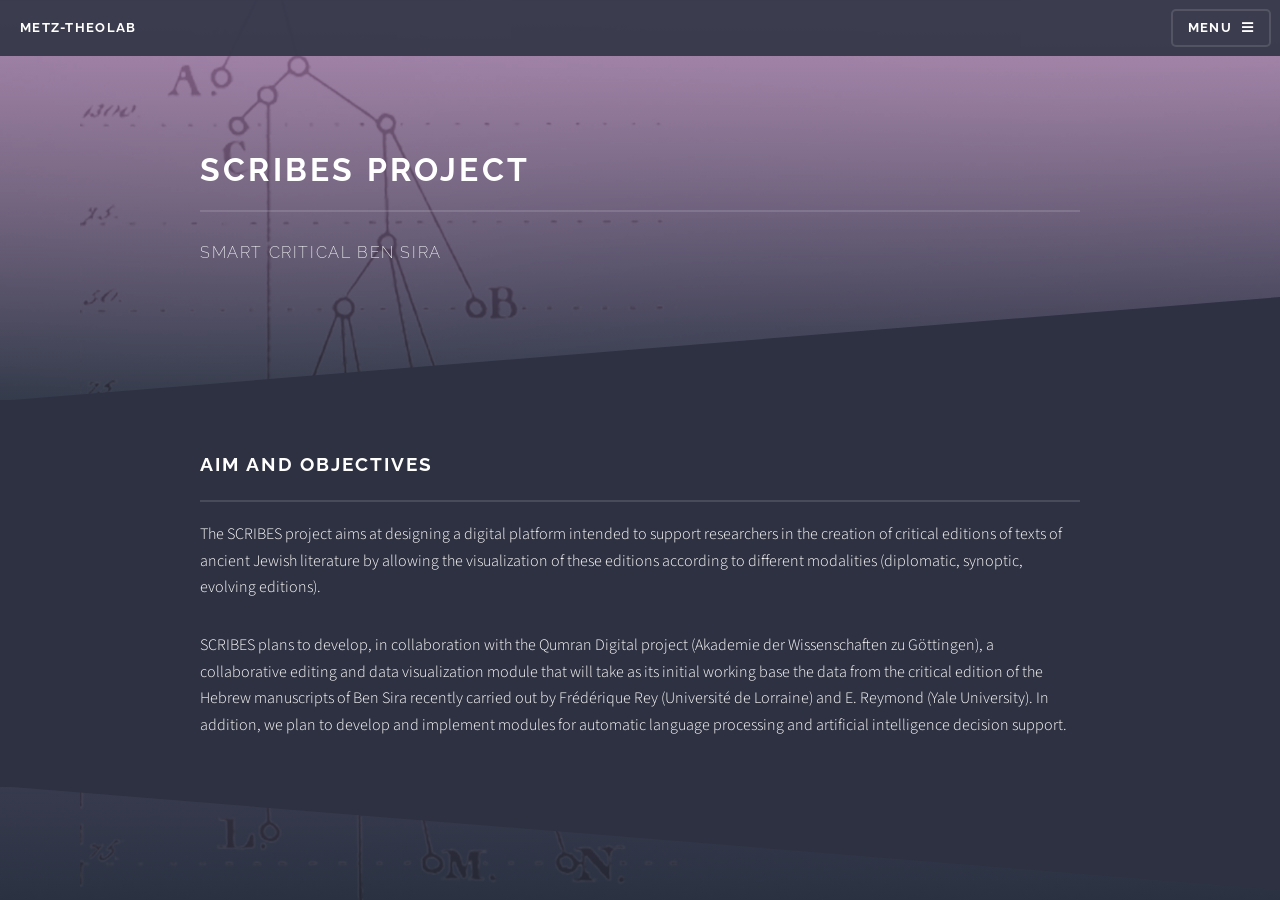
==== commit 77e55016: "create scribes page" ====
--- a/public/scribes.html
+++ b/public/scribes.html
@@ -59,100 +59,10 @@
 
 										<!-- Aim and Obhectives -->
 										<h2 class="major">Aim and Objectives</h2>
-										<p>The SCRIBES project aims at designing a digital platform intended to support researchers in the creation of critical editions of texts of ancient Jewish literature by allowing the visualization of these editions according to different modalities (diplomatic, synoptic, evolving editions).
+										<p>The SCRIBES project aims at designing a digital platform intended to support researchers in the creation of critical editions of texts of ancient Jewish literature by allowing the visualization of these editions according to different modalities (diplomatic, synoptic, evolving editions).</p>
 
-											SCRIBES plans to develop, in collaboration with the Qumran Digital project (Akademie der Wissenschaften zu Göttingen), a collaborative editing and data visualization module that will take as its initial working base the data from the critical edition of the Hebrew manuscripts of Ben Sira recently carried out by J.-S. Rey (Université de Lorraine) and E. Reymond (Yale University). In addition, we plan to develop and implement modules for automatic language processing and artificial intelligence decision support.</p>
-
-
-
-										<p>The SHERBET project aims at improving the understanding of the genealogical lineage of the Hebrew Bible through computational stemmatology methods, by applying the latest advances in applied mathematics and natural language processing to reconstruct the stemmata of the Hebrew Bible manuscripts and more specifically of its oldest witnesses, the Dead Sea scrolls (DSS). To reach this goal, we will<p>
-											<ol>
-												<li>objectively validate the relevance of using stemmatology algorithms to reconstruct biblical tradition lineage by generating synthetic datasets representative of the DSS acting as a ground truth for the algorithms;</li>
-												<li>provide a comprehensive benchmarking survey of algorithms using this dataset;</li>
-												<li>design our own probability-based model specific to the constraints of textual transmission and the complexity of human language by modeling scribal behavior, and compare it to the state of the art;</li>
-												<li>apply the best performing algorithm to the real data and draw conclusions regarding scribal behaviors and the textual fluidity of biblical texts transmission.</li>
-											</ol>
-
-										<!-- Main Work Packages -->
-										<h2 class="major">Main Work Packages</h2>
-										<p>
-											<ol>
-												<li><b>Benchmarking</b> and <b>calibrating stemmatology algorithms</b> to the Qumran and Cairo Genizah textual traditions;</li>
-												<li>Development of <b>novel</b> computational stemmatology algorithms
-													<ul>
-														<li>Using a precise probability transition model;</li>
-														<li>Leveraging recent advances in Natural Language Processing;</li>
-														<li>Outperforming current algorithms;</li>
-													</ul>
-													</li>
-												<li>Applications of these algorithms to <b>build the relational lineage of several traditions</b>, starting with Hebrew manuscripts of Ben Sira.</li>
-											</ol>
-										</p>
+										<p>SCRIBES plans to develop, in collaboration with the Qumran Digital project (Akademie der Wissenschaften zu Göttingen), a collaborative editing and data visualization module that will take as its initial working base the data from the critical edition of the Hebrew manuscripts of Ben Sira recently carried out by Frédérique Rey (Université de Lorraine) and E. Reymond (Yale University). In addition, we plan to develop and implement modules for automatic language processing and artificial intelligence decision support.</p>
 										
-										<!-- Consortium -->
-										<h2 class="major">Consortium</h2>
-										<p>This multidisciplinary project will be carried by different teams, representing each involved field.</p>
-
-											<h4 class="major">Biblical Studies & Philology</h4>
-											<ul>
-												<li>Pr. <b>Frédérique Michèle Rey</b> (<a href="https://ecritures.univ-lorraine.fr">Ecritures laboratory</a>, University of Lorraine)</li>
-												<li>Pr. <strong>Jacques Elfassi</strong> (<a href="https://ecritures.univ-lorraine.fr">Ecritures laboratory</a>, University of Lorraine)</li>
-												<li>Pr. <strong>Eric D. Reymond</strong> (Yale University)</li>
-											</ul>
-											
-											<h4 class="major">Applied Mathematics</h4>
-											<ul>
-												<li>Pr. <strong>Jacques Istas</strong> (<a href="https://www-ljk.imag.fr/"> </a>Jean Kunzmann laboratory</strong>, University Grenoble Alpes)</li>
-												<li>Pr. <strong>Marianne Clausel</strong> (<a href="https://iecl.univ-lorraine.fr/" target="_blank">Institut Élie Cartan de Lorraine</a>,University of Lorraine)</li>
-												<li>Dr. <strong>Etienne Bernard</strong> (<a href="https://cermics-lab.enpc.fr/" target="_blank">CERMICS</a>, Ecole Nationale des Ponts et Chaussées)</li>
-											</ul>
-											
-											<h4 class="major">Linguistics and Natural Language Processing</h4>
-											<ul>
-												<li>Pr. <strong>Maxime Amblard</strong> (<a href="https://www.loria.fr/fr/" target="_blank">LORIA</a> laboratory, University of Lorraine)</li>
-												<li>Pr. <strong>Gaël Guibon</strong> (<a href="https://www.loria.fr/fr/" target="_blank">LORIA</a> laboratory, University of Lorraine)</li>
-												<li><strong>Iglika Nikolova Stoupak</strong> (<a href="https://www.loria.fr/fr/" target="_blank">LORIA</a> laboratory, University of Lorraine)</li>
-											</ul>
-
-											<h4 class="major">Software Development and Algorithms Implementation</h4>
-											<ul>
-												<li>Dr. <strong>Sophie Robert</strong> (<a href="https://ecritures.univ-lorraine.fr">Ecritures laboratory, University of Lorraine)</li>
-												<li>Pr. <strong>Laure Gonnord</strong> (<a href="https://lcis.fr/" target="_blank">LCIS</a> laboratory, Institut polytechnique de Grenoble)</li>
-											</ul>
-											
-										<!-- Results -->
-										<h2 class="major">Follow our results</h2>
-										<h3 class="major">Softwares</h3>
-										<h4 class="major">Stemmabench</h4>
-										<p>StemmaBench is a Python package for quick generation of artificial, synthetic scribal traditions. From an original text, it generates a series of witnesses based on a set of variable aiming at describing the different scribal behaviors.</p>
-										<p><a href="https://github.com/metz-theolab/stemmabench" class="icon brands fa-github"><span class="label"></span> https://github.com/metz-theolab/stemmabench</a></p>
-										<h4 class="major">Variant analysis</h4>
-										<h4 class="major">Modelization of Scribal behaviors</h4>
-
-										<h3 class="major">Publications</h3>
-										<ol>
-											<li>Frédérique Michèle Rey and Eric D. Reymond, <i>A Critical Edition of the Hebrew Manuscripts of Ben Sira: With Translations and Philological Notes</i>, Supplements to the Journal for the Study of Judaism 217 (Leiden: Brill, 2024), <a href="https://doi.org/10.1163/9789004700802">https://doi.org/10.1163/9789004700802</a>, <a href="https://brill.com/view/title/68844">https://brill.com/view/title/68844</a>.</li>
-										</ol>
-
-										
-
-										
-										<h2 class="major">Funding and Institutional Partners</h2>
-										<div class="box alt">
-											<div class="row gtr-uniform">
-												<div class="col-2"><span class="image fit"><img src="images/logo.png" alt="" /></span></div>
-												<div class="col-2"><span class="image fit"><img src="images/logo-anr.jpg" alt="" /></span></div>
-												<div class="col-2"><span class="image fit"><img src="images/logo_msh.png" alt="" /></span></div>
-												<div class="col-2"><span class="image fit"><img src="images/logo-ecritures.png" alt="" /></span></div>
-												<div class="col-2"><span class="image fit"><img src="images/logo-iecl.jpg" alt="" /></span></div>
-												<div class="col-2"><span class="image fit"><img src="images/logo-ljk.jpg" alt="" /></span></div>
-												<div class="col-2"><span class="image fit"><img src="images/logo_loria_complet.jpg" alt="" /></span></div>
-
-											</div>
-										</div>
-
-
-
 									</section>
 
 								</div>
